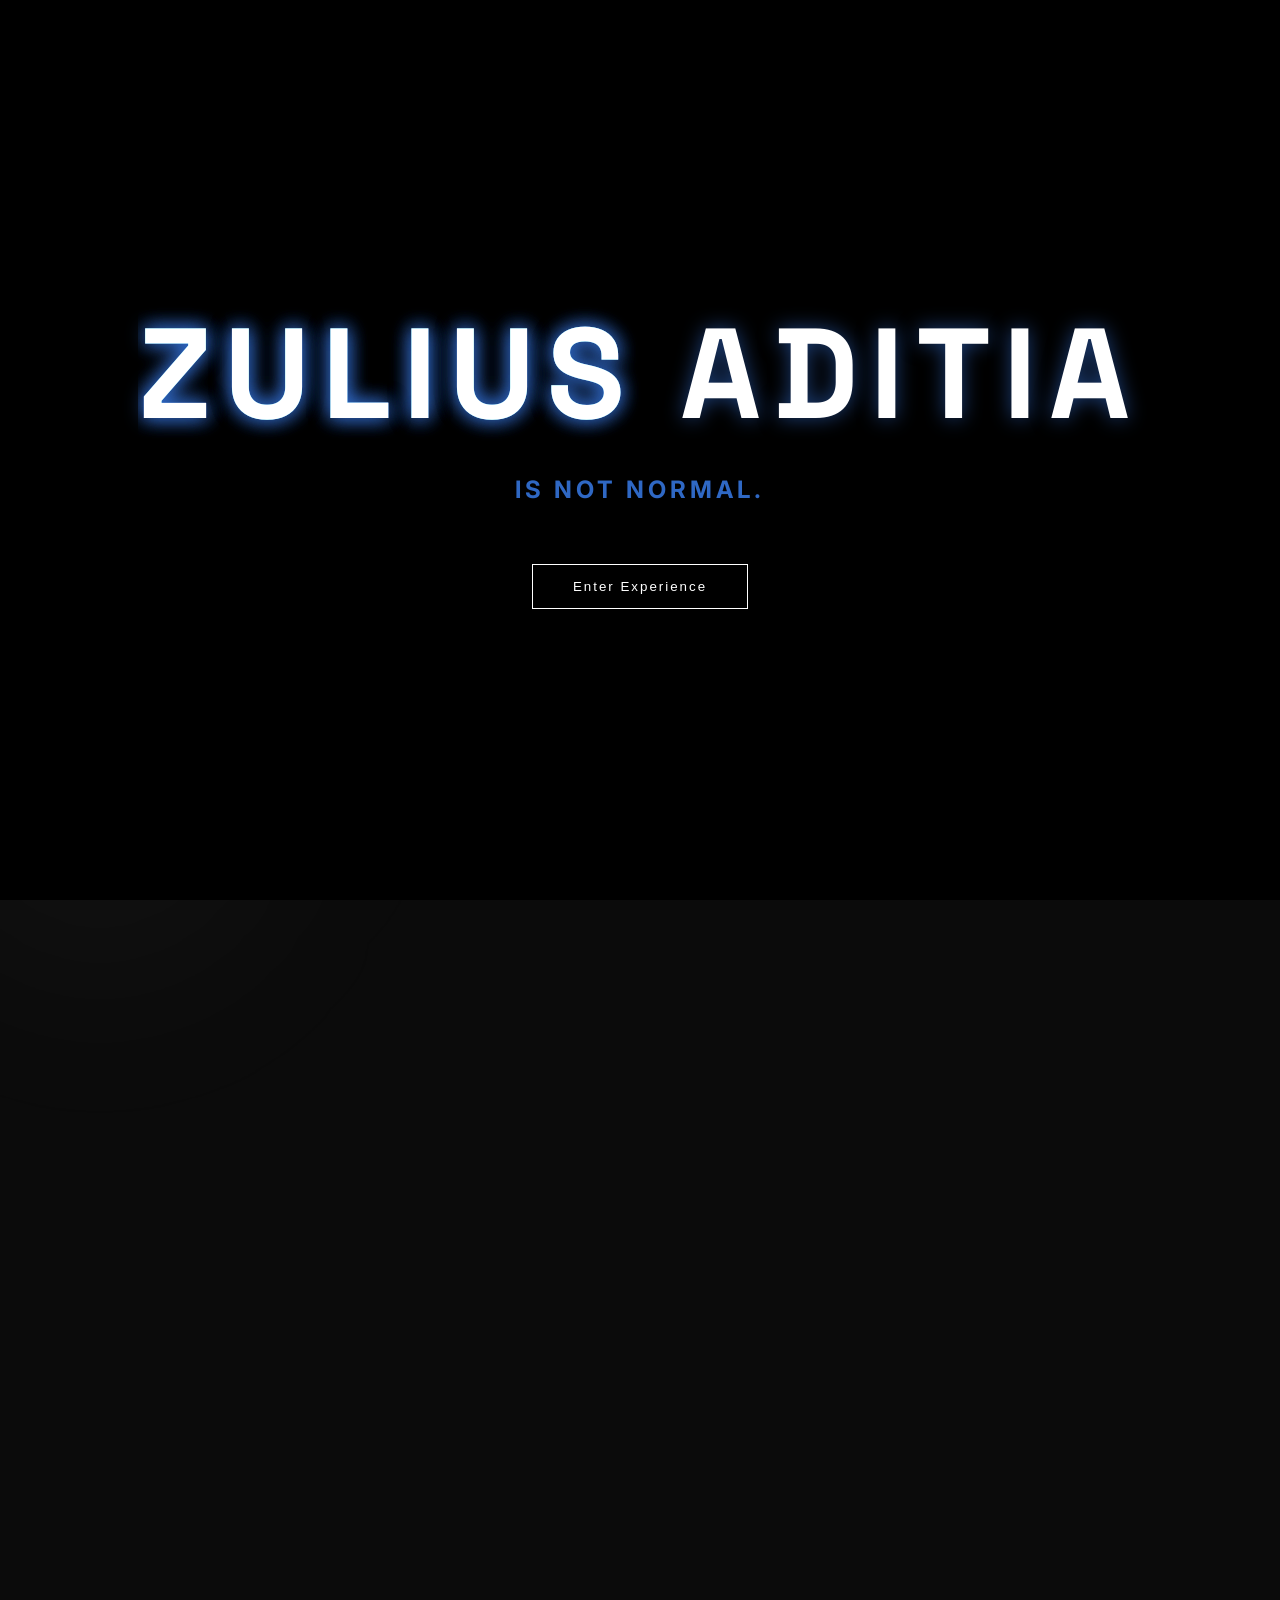
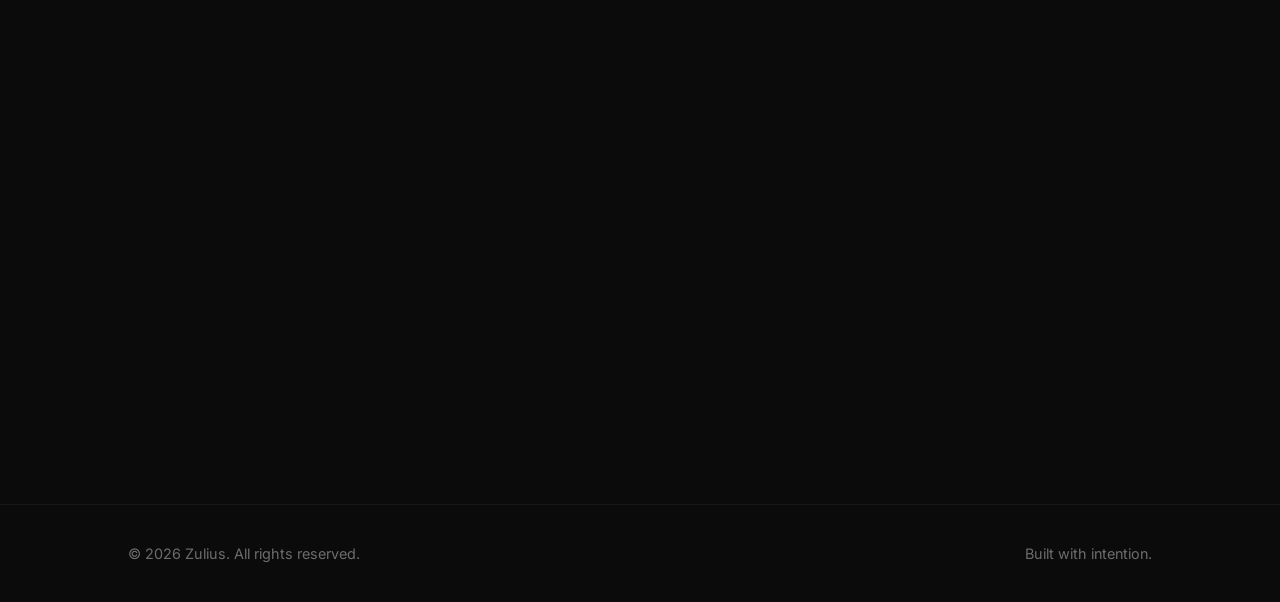
==== index.html @ 70c67437 "First commit" ====
<!DOCTYPE html>
<html lang="en">
<head>
    <meta charset="UTF-8">
    <title>Zulius — Creative Digital Strategist</title>
    <meta name="viewport" content="width=device-width, initial-scale=1.0">

    <link href="https://fonts.googleapis.com/css2?family=Inter:wght@300;400;600&family=Space+Grotesk:wght@500;700&display=swap" rel="stylesheet">
    <link rel="stylesheet" href="Assets/css/style.css">
</head>
<body>

<!-- OPENING SCREEN -->
<div class="opening" id="opening">
    <div class="noise"></div>

    <div class="opening-text">
        <h1 class="big-text glitch" data-text="ZULIUS">
            ZULIUS ADITIA
        </h1>

        <h2 class="sub-text">
            IS NOT NORMAL.
        </h2>
    </div>

    <button class="enter-btn" id="enterBtn">
        Enter Experience
    </button>
</div>

<!-- MAIN CONTENT -->
<div class="main-content" id="mainContent">

    <section class="hero">
        <h1 class="hero-title">ZULIUS ADITIA S</h1>
        <p class="hero-subtitle">
        Hybrid Creative Strategist & System Thinker
        </p>
    </section>

    <!-- MANIFESTO -->
    <section class="manifesto-scene">
    <div class="manifesto-content">
        <h2 class="scene-text">Strategy without clarity is noise.</h2>
        <h2 class="scene-text">Creativity without structure is chaos.</h2>
        <h2 class="scene-text highlight-line">I build the balance.</h2>
    </div>
    </section>

    <!-- STATEMENT -->
    <section class="statement">
        <h2 class="reveal">I Build Campaigns That Move.</h2>
        <h2 class="reveal">I Design Systems That Convert.</h2>
    </section>

    <!-- MARQUEE -->
    <section class="marquee-wrapper">
        <h3 class="capability-title">Core Capabilities</h3>
        <div class="marquee">
            <div class="marquee-track">
                <span>BRAND STRATEGY — </span>
                <span>CAMPAIGN DEVELOPMENT — </span>
                <span>INTERACTIVE WEB DESIGN — </span>
                <span>DIGITAL SYSTEM ARCHITECTURE — </span>
                <span>CONTENT & PERFORMANCE THINKING — </span>

                <!-- duplicate -->
                <span>BRAND STRATEGY — </span>
                <span>CAMPAIGN DEVELOPMENT — </span>
                <span>INTERACTIVE WEB DESIGN — </span>
                <span>DIGITAL SYSTEM ARCHITECTURE — </span>
                <span>CONTENT & PERFORMANCE THINKING — </span>
            </div>
        <p class="capability-note">
         Delivering structured creative solutions across digital platforms.
        </p>
        </div>
    </section>

    <!-- ABOUT -->
    <section class="about">
        <div class="about-container">
            <div class="about-image">
                <img src="Assets/img/Profile.png" alt="Zulius">
            </div>

            <div class="about-text">
                <h2>About Me</h2>
                <p>
                    I’m Zulius, a Creative Digital Strategist who bridges 
                    strategy and visual execution. I don’t just design visuals — 
                    I engineer perception, build systems, and craft campaigns 
                    that move people and metrics.
                </p>

                <p>
                    With experience in digital campaigns, web development, 
                    and creative direction, I focus on building work that is 
                    both emotionally engaging and strategically structured.
                </p>
            </div>
        </div>
    </section>

    <!-- APPROACH -->
    <section class="approach">
    <h2>My Approach</h2>
    <div class="approach-grid">
        <div>
            <h3>01 — Diagnose</h3>
            <p>Understanding business problems and audience behavior.</p>
        </div>
        <div>
            <h3>02 — Architect</h3>
            <p>Designing structured creative systems.</p>
        </div>
        <div>
            <h3>03 — Execute</h3>
            <p>Building impactful digital experiences.</p>
        </div>
    </div>
    </section>

    <!-- WORKS -->
    <section class="works">
    <h2 class="section-title">Selected Works</h2>

    <div class="projects">

        <div class="project">
            <img src="Assets/img/Project.JPG" alt="Project Dummy1">
            <div class="project-info">
                <h3>Campaign Alpha</h3>
                <p>Digital Strategy / Branding</p>
            </div>
        </div>

        <div class="project">
            <img src="Assets/img/Project 2.png" alt="Project Dummy2">
            <div class="project-info">
                <h3>Interactive Web Beta</h3>
                <p>Web Development</p>
            </div>
        </div>

        <div class="project">
            <img src="Assets/img/Project 2.png" alt="Project Dummy2">
            <div class="project-info">
                <h3>UI/UX Design</h3>
                <p>UI/UX Design</p>
            </div>
        </div>

    </div>
    </section>

    <!-- CONTACT -->
    <section class="contact-section">
    <div class="contact-container">
        <h2 class="contact-title">
            Let’s Build Something That Matters.
        </h2>

        <p class="contact-sub">
            Open for collaboration, freelance projects, and creative partnerships.
        </p>

        <div class="contact-links">
            <a href="mailto:zuliusaditia@gmail.com">Email Me</a>
            <a href="https://www.linkedin.com/in/zulius-aditia-saeffurrohman-6a50a31a5/" target="_blank">LinkedIn</a>
            <a href="https://github.com/koncil28" target="_blank">GitHub</a>
        </div>
    </div>
    </section>
</div>

<script src="https://cdnjs.cloudflare.com/ajax/libs/gsap/3.12.5/gsap.min.js"></script>
<script src="https://cdnjs.cloudflare.com/ajax/libs/gsap/3.12.5/ScrollTrigger.min.js"></script>
<script src="Assets/js/app.js"></script>
</body>

<footer class="footer">
    <div class="footer-container">
        <p>© 2026 Zulius. All rights reserved.</p>
        <p>Built with intention.</p>
    </div>
</footer>

</html>
---- Assets/css/style.css ----
:root {
    --bg: #0b0b0f;
    --accent: #3b82f6; /* electric blue */
    --accent-glow: rgba(59,130,246,0.5);
    --text-soft: rgba(255,255,255,0.7);
}

body {
    background: var(--bg);
}

* {
    margin: 0;
    padding: 0;
    box-sizing: border-box;
}

body {
    background: #0B0B0B;
    color: white;
    font-family: 'Inter', sans-serif;
    overflow-x: hidden;
}

body::before {
    content: "";
    position: fixed;
    width: 700px;
    height: 700px;
    background: radial-gradient(circle, var(--accent-glow), transparent 70%);
    top: -200px;
    right: -200px;
    z-index: -1;
    filter: blur(120px);
    animation: floatGlow 12s ease-in-out infinite alternate;
}

@keyframes floatGlow {
    0% {
        transform: translate(0px, 0px);
    }
    50% {
        transform: translate(-100px, 100px);
    }
    100% {
        transform: translate(50px, -50px);
    }
}

body::after {
    content: "";
    position: fixed;
    width: 500px;
    height: 500px;
    background: radial-gradient(circle, rgba(255,255,255,0.05), transparent 70%);
    bottom: -150px;
    left: -150px;
    z-index: -1;
    filter: blur(100px);
    animation: floatGlow2 18s ease-in-out infinite alternate;
}

@keyframes floatGlow2 {
    0% {
        transform: translate(0px, 0px);
    }
    100% {
        transform: translate(120px, -80px);
    }
}

.section-title {
    font-size: 2rem;
    margin-bottom: 60px;
    position: relative;
}

.section-title::after {
    content: "";
    width: 60px;
    height: 3px;
    background: var(--accent);
    position: absolute;
    left: 0;
    bottom: -10px;
}

body {
    cursor: crosshair;
}

/* OPENING SCREEN EXPERIMENTAL */

.opening {
    position: fixed;
    width: 100%;
    height: 100vh;
    background: #000;
    display: flex;
    flex-direction: column;
    justify-content: center;
    align-items: center;
    overflow: hidden;
    z-index: 999;
    transition: 1s ease;
}

/* NOISE OVERLAY */
.noise {
    position: absolute;
    width: 100%;
    height: 100%;
    background-image: url("https://grainy-gradients.vercel.app/noise.svg");
    opacity: 0.05;
    pointer-events: none;
}

/* BIG TEXT */
.big-text {
    font-family: 'Space Grotesk', sans-serif;
    font-size: 10vw;
    letter-spacing: 12px;
    text-shadow: 0 0 20px var(--accent-glow);
}

/* GLITCH EFFECT */
.glitch {
    position: relative;
    color: white;
}

.glitch::before,
.glitch::after {
    content: attr(data-text);
    position: absolute;
    left: 0;
    width: 100%;
    overflow: hidden;
}

.glitch::before {
    animation: glitchTop 2s infinite linear alternate-reverse;
    color: #00ffcc;
    z-index: -1;
}

.glitch::after {
    animation: glitchBottom 2s infinite linear alternate-reverse;
    color: #ff00ff;
    z-index: -2;
}

@keyframes glitchTop {
    0% { clip-path: inset(0 0 80% 0); transform: translate(-2px, -2px); }
    50% { clip-path: inset(0 0 60% 0); transform: translate(2px, 2px); }
    100% { clip-path: inset(0 0 85% 0); transform: translate(-1px, 1px); }
}

@keyframes glitchBottom {
    0% { clip-path: inset(60% 0 0 0); transform: translate(2px, 2px); }
    50% { clip-path: inset(70% 0 0 0); transform: translate(-2px, -2px); }
    100% { clip-path: inset(65% 0 0 0); transform: translate(1px, -1px); }
}

/* SUB TEXT */
.sub-text {
    margin-top: 20px;
    font-size: 1.5rem;
    letter-spacing: 4px;
    text-align: center;
    opacity: 0.8;
    color: var(--accent);
}

/* BUTTON */
.enter-btn {
    margin-top: 60px;
    padding: 14px 40px;
    border: 1px solid white;
    background: transparent;
    color: white;
    cursor: pointer;
    letter-spacing: 2px;
    transition: 0.3s ease;
}

.enter-btn:hover {
    background: white;
    color: black;
    transform: scale(1.05);
}

/* HIDE MAIN CONTENT AT FIRST */
.main-content {
    opacity: 0;
    transition: 1s ease;
}

/* HERO */
.hero {
    height: 100vh;
    display: flex;
    flex-direction: column;
    justify-content: center;
    align-items: center;
}

.hero-title {
    font-family: 'Space Grotesk', sans-serif;
    font-size: 9vw;
}

.hero-subtitle {
    opacity: 0.6;
}

/* MANIFESTO */
.manifesto {
    padding: 80px 10%;
}

.manifesto-line {
    font-size: 4vw;
    margin-bottom: 40px;
    opacity: 0.3;
    transition: 0.6s ease;
}

.manifesto-line:hover {
    opacity: 1;
}

.highlight-line {
    color: var(--accent);
    opacity: 1;
}

.manifesto-scene {
    height: 200vh; /* penting */
    position: relative;
}

.manifesto-content {
    position: sticky;
    top: 0;
    height: 100vh;
    display: flex;
    flex-direction: column;
    justify-content: center;
    padding: 0 10%;
}

.scene-text {
    font-size: 4vw;
    opacity: 0.2;
    margin-bottom: 40px;
}

/* STATEMENT */
.statement {
    padding: 80px 10%;
}

.statement h2 {
    font-size: 4vw;
    margin-bottom: 40px;
    opacity: 0;
    transform: translateY(40px);
    transition: 0.8s ease;
}

/* CAPABILITY */
.capability-title {
    text-align: center;
    font-size: 1rem;
    letter-spacing: 2px;
    text-transform: uppercase;
    color: #3b82f6;
    margin-bottom: 20px;
}
.capability-note {
    text-align: center;
    font-size: 0.9rem;
    color: #3b82f6;
    margin-top: 20px;
}

/* MARQUEE */
.marquee-wrapper {
    position: relative;
    overflow: hidden;
    background: black;
    padding: 40px 0;
    margin-bottom: 100px;
}

.marquee {
    width: 100%;
    overflow: hidden;
}

.marquee-track {
    display: flex;
    width: fit-content;
    animation: marquee 20s linear infinite;
}

.marquee-track span {
    font-family: 'Space Grotesk', sans-serif;
    font-weight: 600;
    font-size: 1.8vw;
    white-space: nowrap;
    margin-right: 80px;
    color: rgb(255, 255, 255);
    letter-spacing: 1px;
}

.marquee-track span:hover {
    color: var(--accent);
    opacity: 1 ;
}

.marquee-wrapper:hover .marquee-track {
    animation-play-state: paused;
}

.marquee-wrapper::before,
.marquee-wrapper::after {
    content: "";
    position: absolute;
    top: 0;
    width: 100px;
    height: 100%;
    z-index: 2;
}

.marquee-wrapper::before {
    left: 0;
    background: linear-gradient(to right, black, transparent);
}

.marquee-wrapper::after {
    right: 0;
    background: linear-gradient(to left, black, transparent);
}

@keyframes marquee {
    from {
        transform: translateX(0%);
    }
    to {
        transform: translateX(-50%);
    }
}

/* ABOUT SECTION */
.about {
    padding: 80px 10%;
}

.about-container {
    display: flex;
    flex-wrap: wrap;
    gap: 60px;
    align-items: center;
}

.about-image img {
    width: 350px;
    max-width: 100%;
    border: 1px solid rgba(255,255,255,0.1);
}

.about-text {
    max-width: 600px;
}

.about-text h2 {
    font-size: 2rem;
    margin-bottom: 30px;
}

.about-text p {
    margin-bottom: 20px;
    opacity: 0.8;
    line-height: 1.6;
}

/* APPROACH */
.approach {
    padding: 80px 10%;
}

.approach-grid {
    display: grid;
    grid-template-columns: repeat(auto-fit, minmax(250px,1fr));
    gap: 40px;
    margin-top: 50px;
}

.approach h3 {
    color: var(--accent);
    margin-bottom: 15px;
}

/* WORKS */
.works {
    padding: 80px 10%;
}

.projects {
    display: grid;
    grid-template-columns: repeat(auto-fit, minmax(280px, 1fr));
    gap: 40px;
}

.project {
    padding: 60px 30px;
    border: 1px solid rgba(255,255,255,0.1);
    transition: 0.4s ease;
    cursor: pointer;
}

.project::after {
    content: "";
    position: absolute;
    inset: 0;
    background: linear-gradient(
        to top,
        rgba(0,0,0,0.8),
        transparent
    );
}

.project:hover {
    box-shadow: 0 0 40px var(--accent-glow);
}

/* PROJECT */
.projects {
    display: grid;
    grid-template-columns: repeat(auto-fit, minmax(300px, 1fr));
    gap: 50px;
}

.project {
    position: relative;
    overflow: hidden;
    cursor: pointer;
}

.project img {
    width: 100%;
    height: 400px;
    object-fit: cover;
    transition: 0.5s ease;
    filter: grayscale(100%);
}

.project:hover img {
    transform: scale(1.05);
    filter: grayscale(0%);
}

.project-info {
    position: absolute;
    bottom: 20px;
    left: 20px;
}

.project-info h3 {
    font-size: 1.5rem;
}

.project-info p {
    opacity: 0.7;
}

/* CONTACT */
.contact-section {
    padding: 140px 10%;
    text-align: center;
    border-top: 1px solid rgba(255,255,255,0.08);
}

.contact-title {
    font-size: 3vw;
    margin-bottom: 20px;
}

.contact-sub {
    opacity: 0.6;
    margin-bottom: 40px;
}

.contact-links {
    display: flex;
    justify-content: center;
    gap: 40px;
}

.contact-links a {
    text-decoration: none;
    color: white;
    border-bottom: 1px solid transparent;
    transition: 0.3s ease;
}

.contact-links a:hover {
    border-color: var(--accent);
    color: var(--accent);
}

/* FOOTER */
.footer {
    padding: 40px 10%;
    border-top: 1px solid rgba(255,255,255,0.05);
    display: flex;
    justify-content: center;
}

.footer-container {
    display: flex;
    justify-content: space-between;
    width: 100%;
    max-width: 1200px;
    font-size: 0.9rem;
    opacity: 0.4;
}
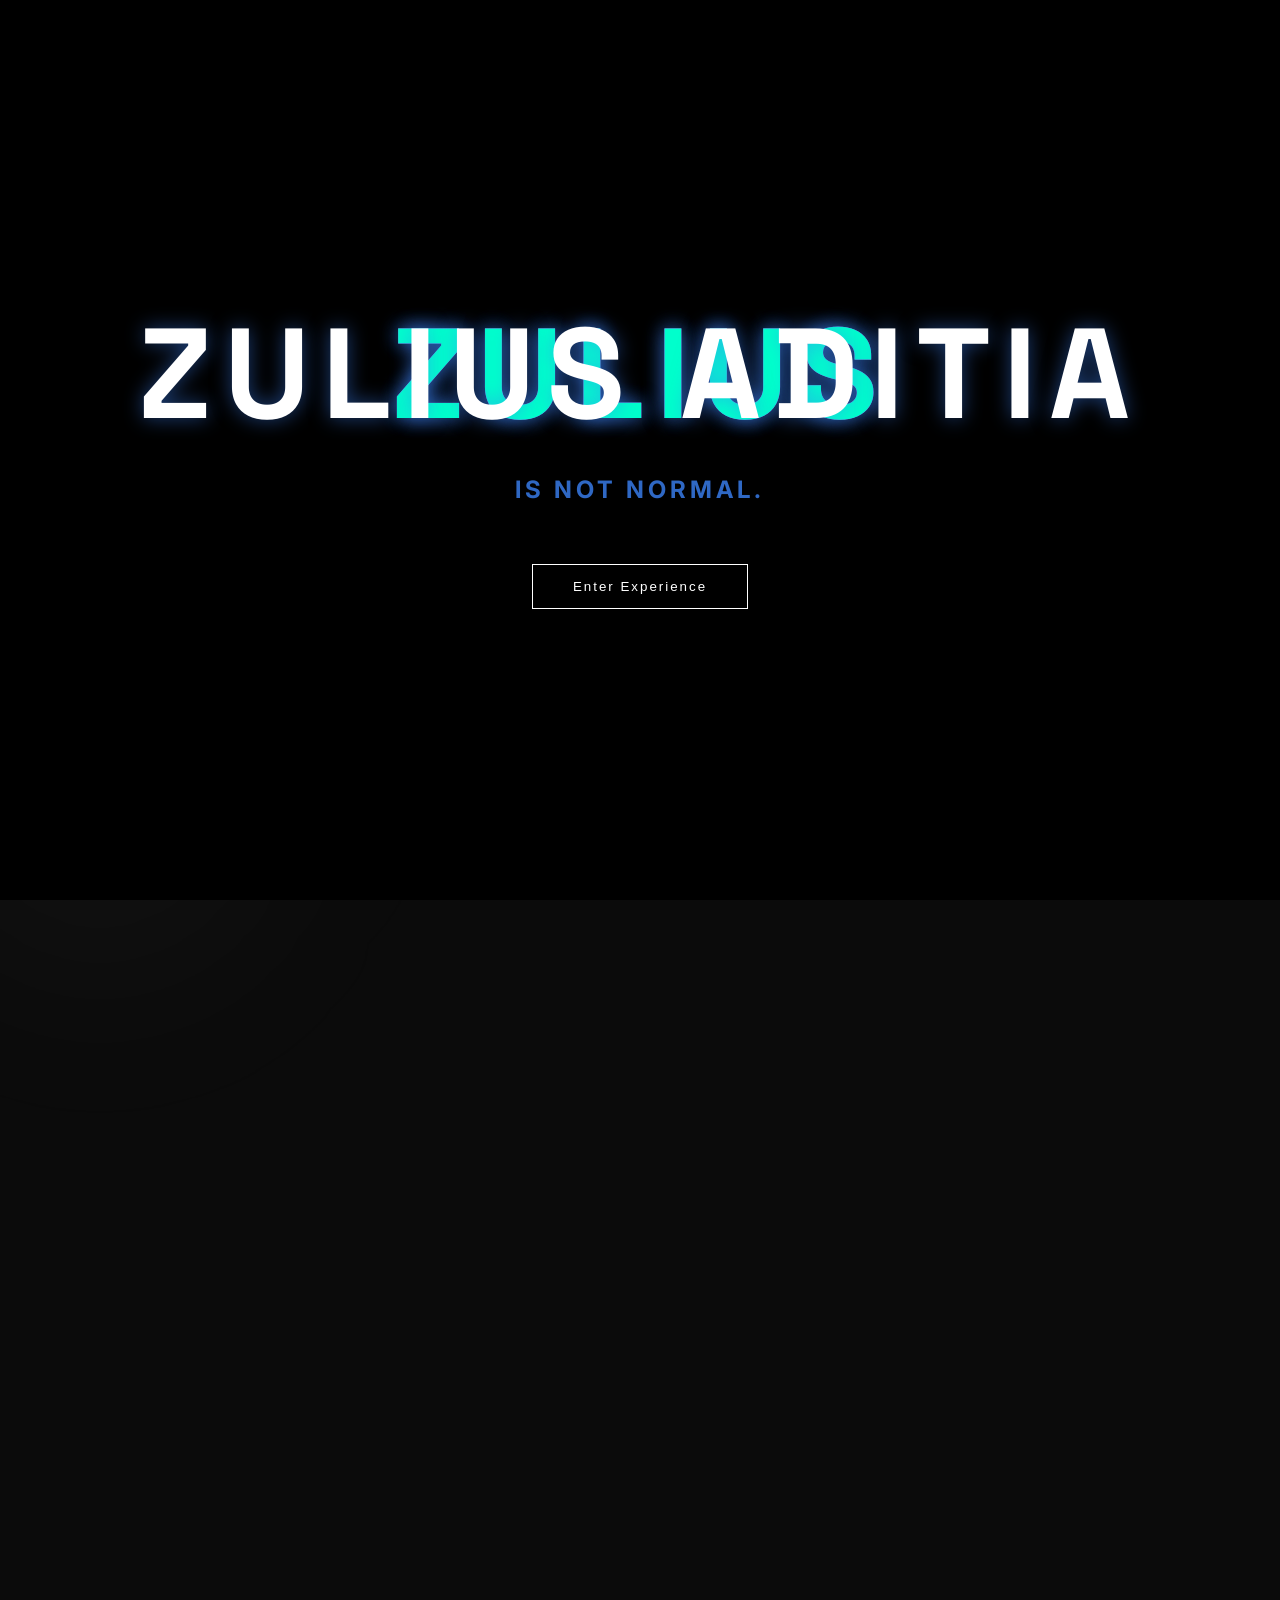
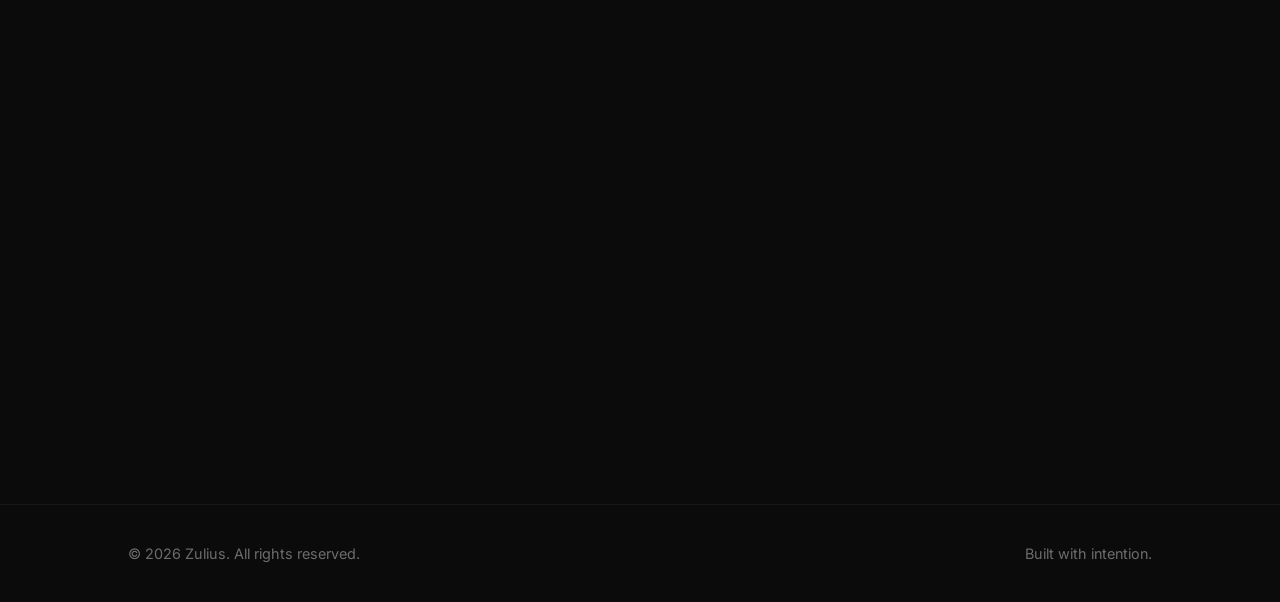
==== commit d05280a8: "penambahan scroll indicator pada opening section, penambahan smooth scroll behavior, dan penyesuaian" ====
--- a/index.html
+++ b/index.html
@@ -31,12 +31,16 @@
 
 <!-- MAIN CONTENT -->
 <div class="main-content" id="mainContent">
-
+    
     <section class="hero">
         <h1 class="hero-title">ZULIUS ADITIA S</h1>
         <p class="hero-subtitle">
         Hybrid Creative Strategist & System Thinker
         </p>
+        <a href="#explore" class="scroll-indicator">
+            <span>Scroll to Explore</span>
+            <div class="scroll-line"></div>
+        </a>
     </section>
 
     <!-- MANIFESTO -->
--- a/Assets/css/style.css
+++ b/Assets/css/style.css
@@ -89,6 +89,10 @@
     cursor: crosshair;
 }
 
+html {
+    scroll-behavior: smooth;
+}
+
 /* OPENING SCREEN EXPERIMENTAL */
 
 .opening {
@@ -99,6 +103,7 @@
     display: flex;
     flex-direction: column;
     justify-content: center;
+    text-align: center; /* penting */
     align-items: center;
     overflow: hidden;
     z-index: 999;
@@ -120,6 +125,7 @@
     font-family: 'Space Grotesk', sans-serif;
     font-size: 10vw;
     letter-spacing: 12px;
+    text-align: center;
     text-shadow: 0 0 20px var(--accent-glow);
 }
 
@@ -203,15 +209,49 @@
     flex-direction: column;
     justify-content: center;
     align-items: center;
+    position: relative;
 }
 
 .hero-title {
     font-family: 'Space Grotesk', sans-serif;
     font-size: 9vw;
+    text-align: center;
 }
 
 .hero-subtitle {
     opacity: 0.6;
+}
+
+.scroll-indicator {
+    position: absolute;
+    bottom: 40px;
+    display: flex;
+    flex-direction: column;
+    align-items: center;
+    gap: 10px;
+    opacity: 0.6;
+    text-decoration: none;   /* hapus underline */
+    color: white;            /* paksa putih */
+    transition: transform 0.3s ease, opacity 0.3s ease;
+}
+
+.scroll-indicator span {
+    font-size: 0.8rem;
+    letter-spacing: 2px;
+    text-transform: uppercase;
+}
+
+.scroll-line {
+    width: 1px;
+    height: 40px;
+    background: white;
+    animation: scrollPulse 1.5s infinite ease-in-out;
+}
+
+@keyframes scrollPulse {
+    0% { height: 20px; opacity: 0.3; }
+    50% { height: 40px; opacity: 1; }
+    100% { height: 20px; opacity: 0.3; }
 }
 
 /* MANIFESTO */
@@ -527,3 +567,26 @@
     font-size: 0.9rem;
     opacity: 0.4;
 }
+
+/* RESPONSIVE */
+@media (max-width: 768px) {
+    .hero-title {
+        font-size: 14vw; /* lebih proporsional di HP */
+        letter-spacing: 4px;
+    }
+
+    .hero-subtitle {
+        font-size: 1rem;
+    }
+
+     .big-text {
+        font-size: 16vw;       /* lebih proporsional */
+        letter-spacing: 2px;   /* ini yang penting */
+        text-align: center;
+    }
+
+    .opening-text {
+        text-align: center;
+        padding: 0 20px;
+    }
+}
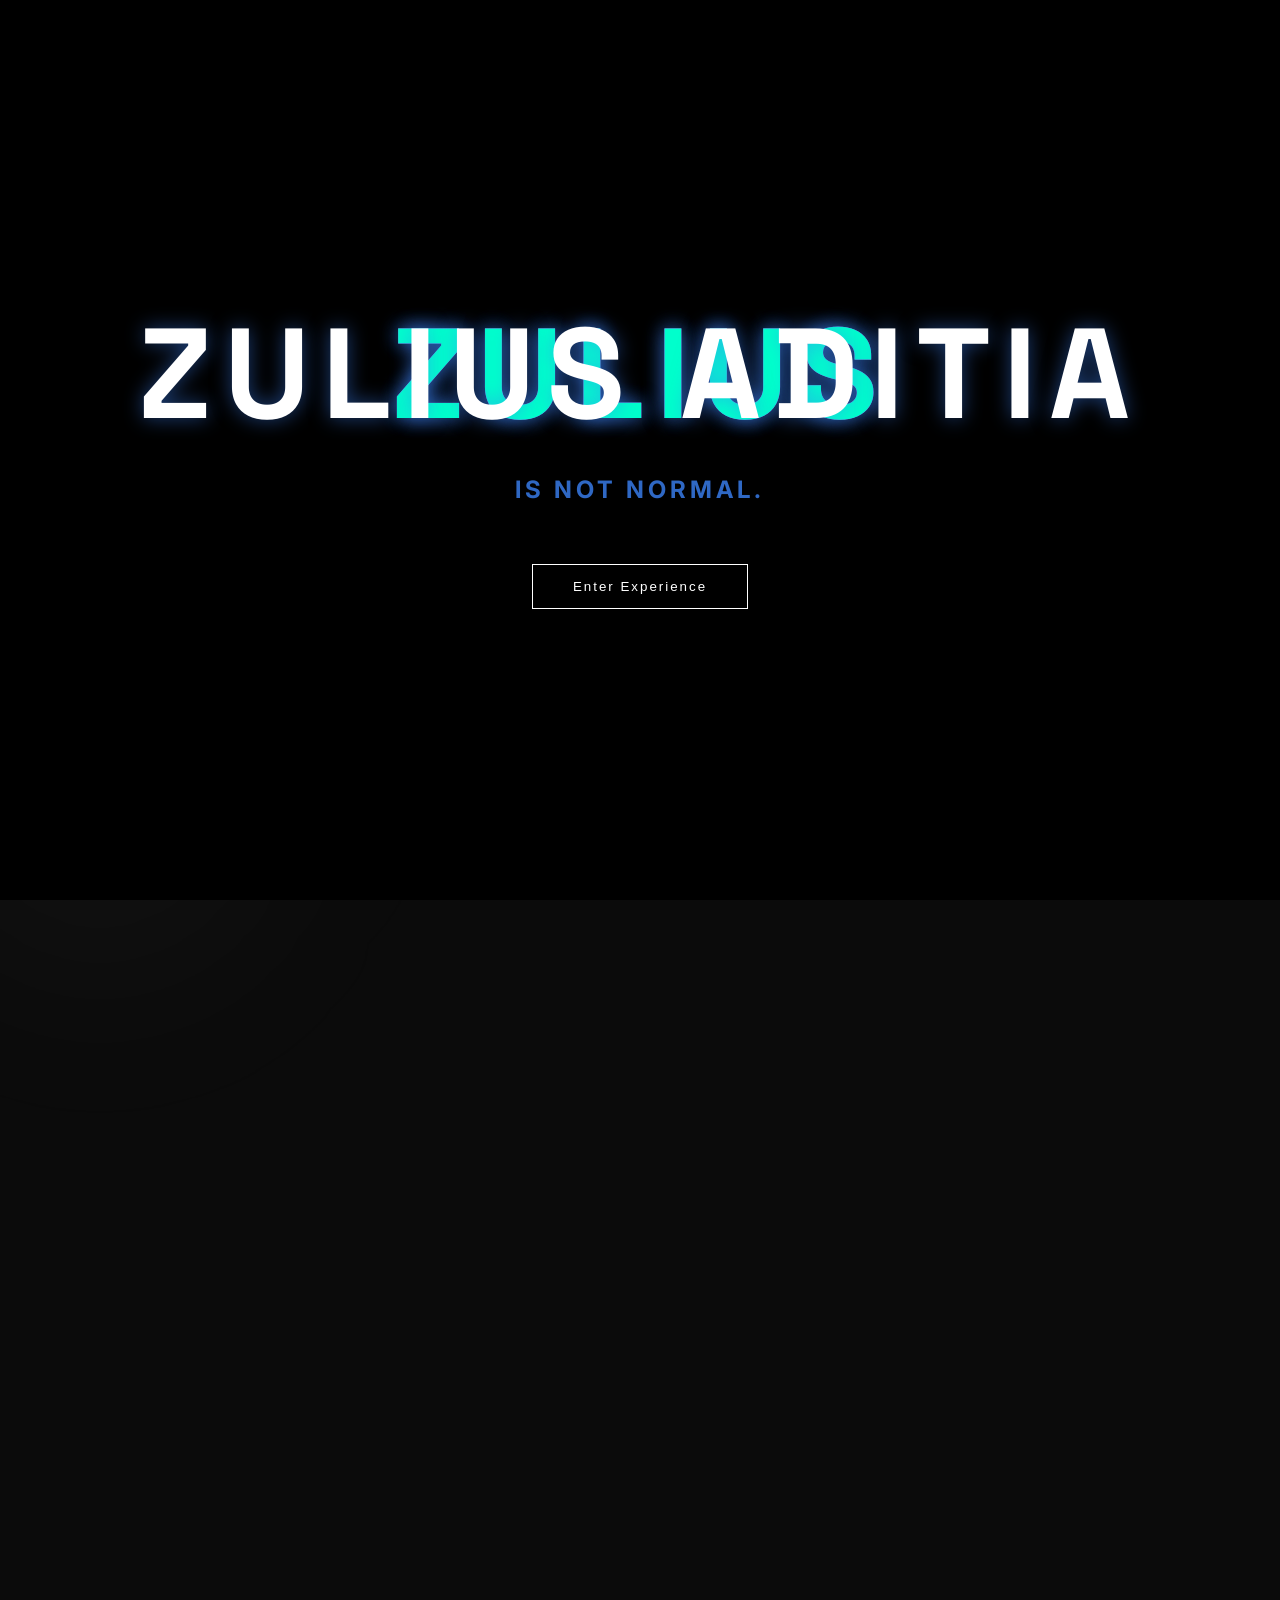
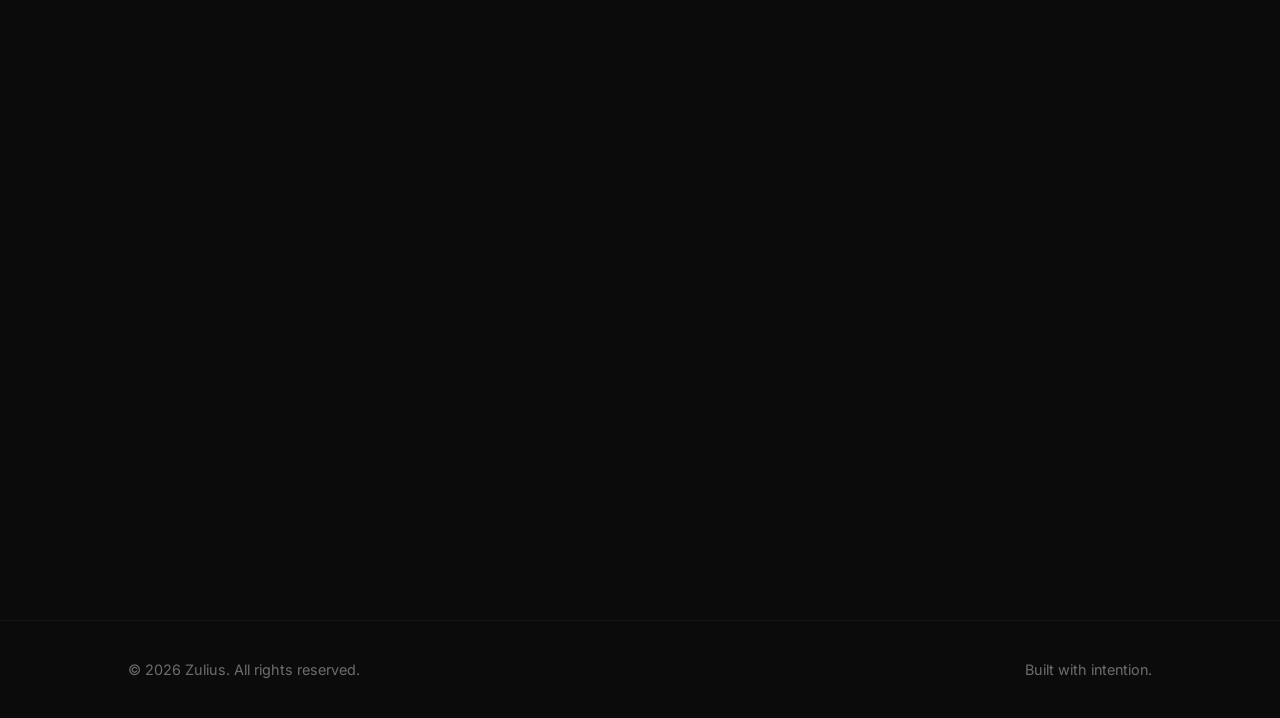
==== commit 998b227b: "Perbaikan tampilan dan tautan kontak di halaman web portofolio." ====
--- a/index.html
+++ b/index.html
@@ -37,14 +37,14 @@
         <p class="hero-subtitle">
         Hybrid Creative Strategist & System Thinker
         </p>
-        <a href="#explore" class="scroll-indicator">
+        <a href="#manifesto" class="scroll-indicator">
             <span>Scroll to Explore</span>
             <div class="scroll-line"></div>
         </a>
     </section>
 
     <!-- MANIFESTO -->
-    <section class="manifesto-scene">
+    <section id="manifesto" class="manifesto-scene">
     <div class="manifesto-content">
         <h2 class="scene-text">Strategy without clarity is noise.</h2>
         <h2 class="scene-text">Creativity without structure is chaos.</h2>
@@ -170,10 +170,22 @@
             Open for collaboration, freelance projects, and creative partnerships.
         </p>
 
-        <div class="contact-links">
-            <a href="mailto:zuliusaditia@gmail.com">Email Me</a>
-            <a href="https://www.linkedin.com/in/zulius-aditia-saeffurrohman-6a50a31a5/" target="_blank">LinkedIn</a>
-            <a href="https://github.com/koncil28" target="_blank">GitHub</a>
+        <div class="contact-actions">
+            <a href="mailto:zuliusaditia@gmail.com" class="btn-outline">
+                <span>Start a Conversation</span>
+            </a>
+        </div>
+
+        <div class="contact-links-secondary">
+            <a href="https://wa.me/6285722898835?text=Hi%20Zulius,%20I%20want%20to%20discuss%20a%20project." target="_blank" class="btn-outline small">
+                <span>WhatsApp</span>
+            </a>
+            <a href="https://www.linkedin.com/in/zulius-aditia-saeffurrohman-6a50a31a5/" target="_blank" class="btn-outline small">
+                <span>LinkedIn</span>
+            </a>
+            <a href="https://github.com/koncil28" target="_blank" class="btn-outline small">
+                <span>GitHub</span>
+            </a>
         </div>
     </div>
     </section>
--- a/Assets/css/style.css
+++ b/Assets/css/style.css
@@ -7,6 +7,7 @@
 
 body {
     background: var(--bg);
+    overflow-x: hidden;
 }
 
 * {
@@ -196,6 +197,46 @@
     transform: scale(1.05);
 }
 
+.btn-stroke {
+    position: relative;
+    display: inline-block;
+    padding: 12px 28px;
+    border: 1px solid white;
+    color: white;
+    text-decoration: none;
+    overflow: hidden;
+    transition: color 0.4s ease;
+    margin: 0 10px;
+}
+
+.btn-stroke::before {
+    content: "";
+    position: absolute;
+    top: 0;
+    left: 0;
+    width: 0%;
+    height: 100%;
+    background: white;
+    z-index: -1;
+    transition: width 0.5s cubic-bezier(0.77, 0, 0.175, 1);
+}
+
+.btn-stroke:hover::before {
+    width: 100%;
+}
+
+.btn-stroke:hover {
+    color: black;
+}
+
+.btn-stroke:hover::before {
+    width: 100%;
+}
+
+.btn-stroke:hover {
+    color: black;
+}
+
 /* HIDE MAIN CONTENT AT FIRST */
 .main-content {
     opacity: 0;
@@ -329,7 +370,7 @@
 .marquee-wrapper {
     position: relative;
     overflow: hidden;
-    background: black;
+    background: white;
     padding: 40px 0;
     margin-bottom: 100px;
 }
@@ -351,7 +392,7 @@
     font-size: 1.8vw;
     white-space: nowrap;
     margin-right: 80px;
-    color: rgb(255, 255, 255);
+    color: black;
     letter-spacing: 1px;
 }
 
@@ -376,12 +417,12 @@
 
 .marquee-wrapper::before {
     left: 0;
-    background: linear-gradient(to right, black, transparent);
+    background: linear-gradient(to right, white, transparent);
 }
 
 .marquee-wrapper::after {
     right: 0;
-    background: linear-gradient(to left, black, transparent);
+    background: linear-gradient(to left, white, transparent);
 }
 
 @keyframes marquee {
@@ -551,6 +592,78 @@
     color: var(--accent);
 }
 
+.contact-actions {
+    margin-top: 50px;
+}
+
+.contact-links-secondary {
+    margin-top: 30px;
+    display: flex;
+    justify-content: center;
+    gap: 30px;
+}
+
+.contact-links-secondary a {
+    text-decoration: none;
+    color: rgba(255,255,255,0.6);
+    font-size: 0.9rem;
+    transition: 0.3s ease;
+}
+
+.contact-links-secondary a:hover {
+    color: white;
+}
+
+.btn-outline {
+    position: relative;
+    display: inline-block;
+    padding: 14px 36px;
+    border: 1px solid white;
+    color: white;
+    text-decoration: none;
+    letter-spacing: 1px;
+    overflow: hidden;
+    transition: color 0.4s ease, transform 0.3s ease;
+    z-index: 1;
+    border-radius: 8px;
+}
+
+.btn-outline span {
+    position: relative;
+    z-index: 2;
+}
+
+.btn-outline.small {
+    padding: 12px 28px;
+    font-size: 0.9rem;
+}
+
+.btn-outline::before {
+    content: "";
+    position: absolute;
+    top: 0;
+    left: 0;
+    width: 0%;
+    height: 100%;
+    background: white;
+    z-index: 0; /* penting */
+    transition: width 0.5s cubic-bezier(0.77, 0, 0.175, 1);
+    border-radius: 8px;
+}
+
+.btn-outline:hover::before {
+    width: 100%;
+}
+
+.btn-outline:hover {
+    color: black !important; /* pakai ini kalau ada override */
+    transform: translateY(-3px);
+}
+
+.closing-actions {
+    margin-top: 60px;
+}
+
 /* FOOTER */
 .footer {
     padding: 40px 10%;
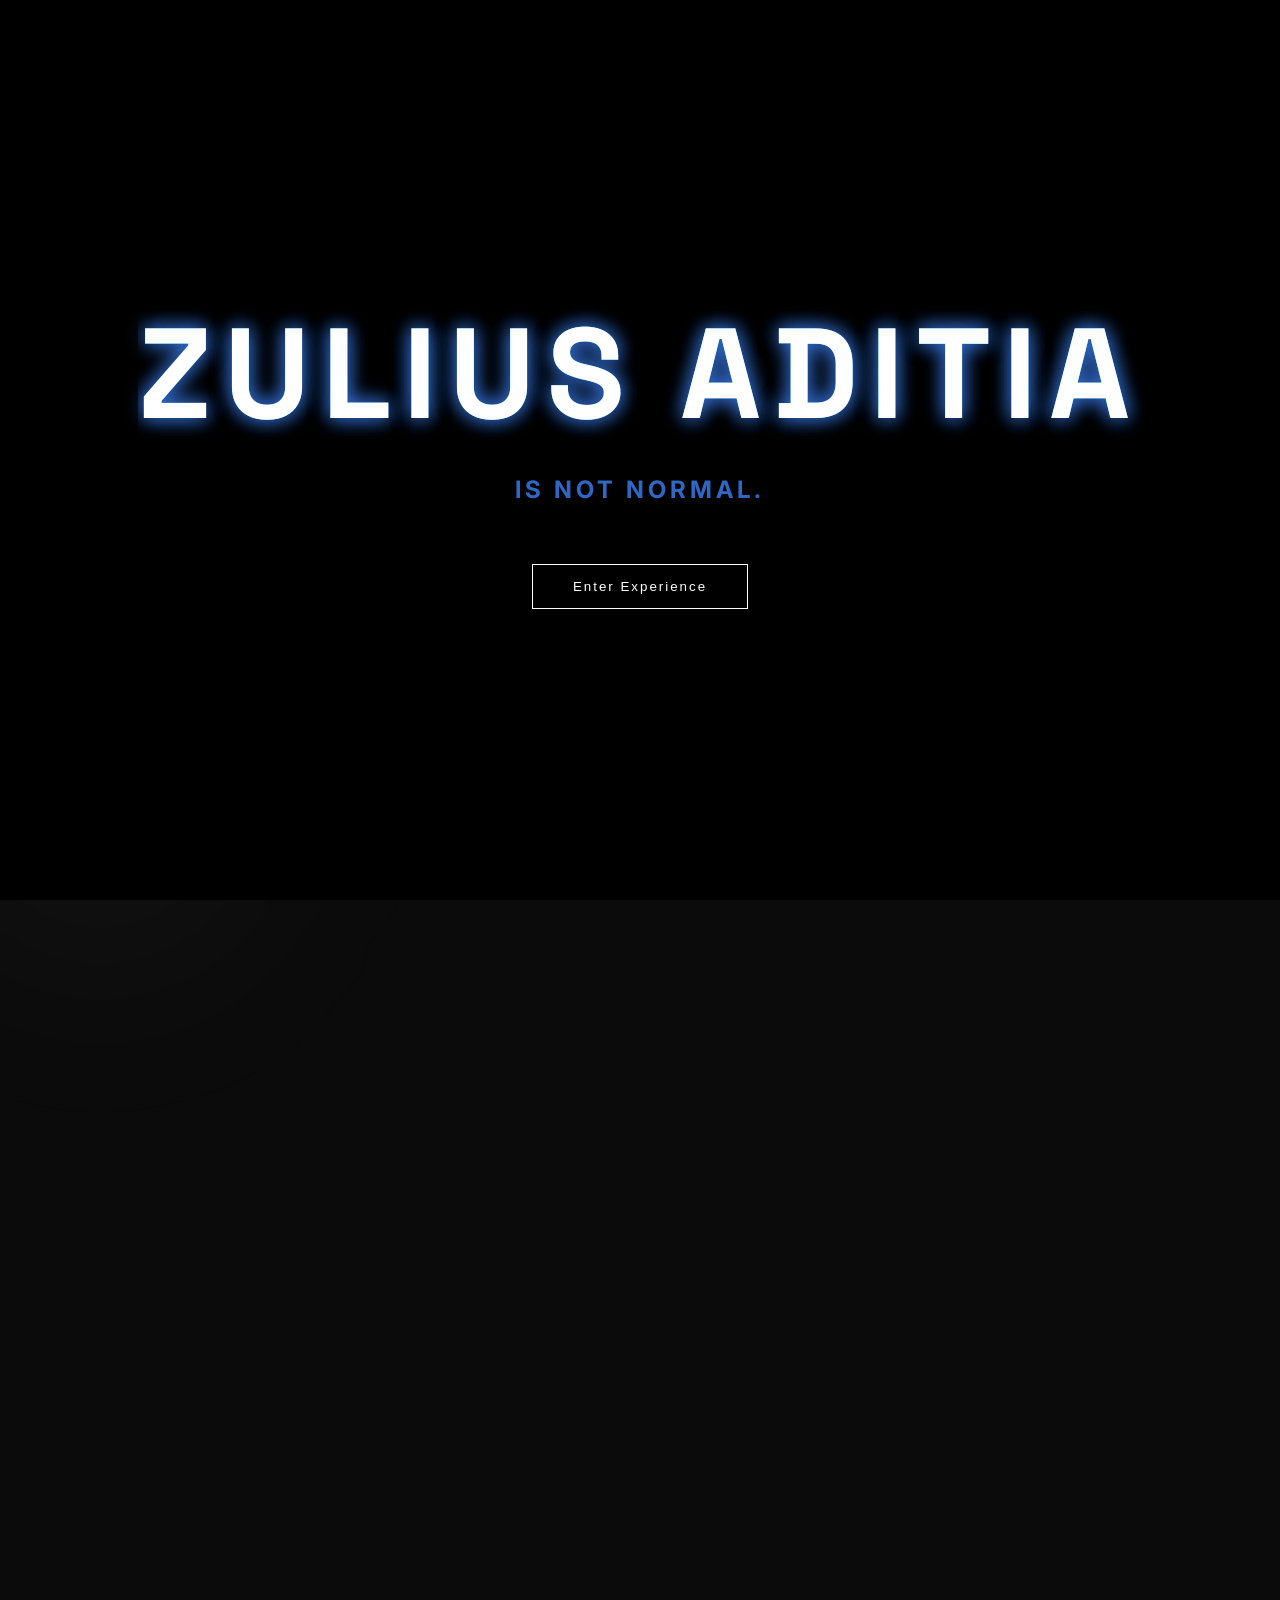
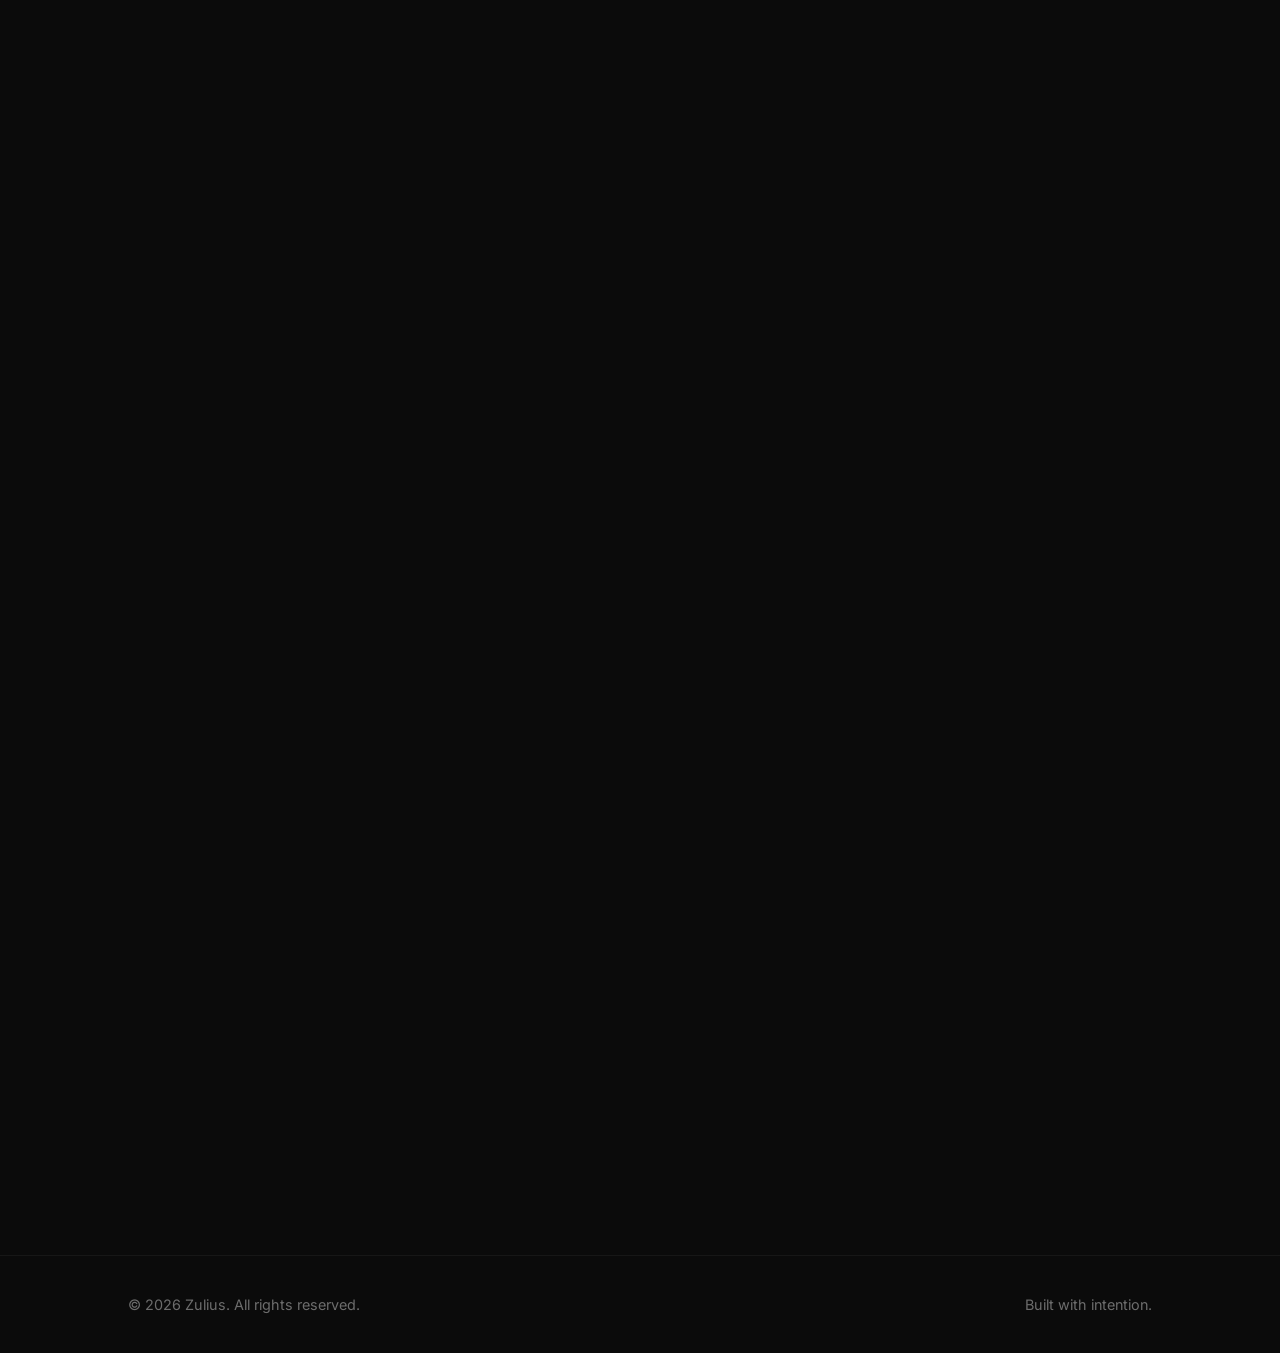
==== commit eee16e90: "perbaikan tampilan dan penambahan halaman works.html" ====
--- a/index.html
+++ b/index.html
@@ -15,7 +15,7 @@
     <div class="noise"></div>
 
     <div class="opening-text">
-        <h1 class="big-text glitch" data-text="ZULIUS">
+        <h1 class="big-text glitch" data-text="ZULIUS ADITIA">
             ZULIUS ADITIA
         </h1>
 
@@ -127,36 +127,46 @@
     </section>
 
     <!-- WORKS -->
-    <section class="works">
-    <h2 class="section-title">Selected Works</h2>
-
-    <div class="projects">
-
-        <div class="project">
-            <img src="Assets/img/Project.JPG" alt="Project Dummy1">
-            <div class="project-info">
-                <h3>Campaign Alpha</h3>
-                <p>Digital Strategy / Branding</p>
-            </div>
-        </div>
-
-        <div class="project">
-            <img src="Assets/img/Project 2.png" alt="Project Dummy2">
-            <div class="project-info">
-                <h3>Interactive Web Beta</h3>
-                <p>Web Development</p>
-            </div>
-        </div>
-
-        <div class="project">
-            <img src="Assets/img/Project 2.png" alt="Project Dummy2">
-            <div class="project-info">
-                <h3>UI/UX Design</h3>
-                <p>UI/UX Design</p>
-            </div>
-        </div>
-
-    </div>
+    <section id="works" class="works-hero">
+    <div class="works-container">
+        <h2 class="works-title accent">Selected Works</h2>
+        <h3 class="works-sub">Crafting Experiences That Resonate & Perform.</h3>
+
+        <div class="work-item">
+            <div class="work-card">
+                <div class="work-text">
+                    <h2>Campaign Alpha</h2>
+                    <p>Conceptual rebrandingm & multi-channel strategy.</p>
+                </div>
+                <div class="work-image">
+                    <img src="Assets/img/Project.JPG" alt="Project Alpha">
+                </div>
+            </div>
+        </div>
+
+        <div class="work-item">
+            <div class="work-card">
+                <div class="work-text">
+                    <h2>Interactive Web Beta</h2>
+                    <p>Interactive narrative for digital presence.</p>
+                </div>
+                <div class="work-image">
+                    <img src="Assets/img/Project 2.png" alt="Project Beta">
+                </div>
+            </div>
+        </div>
+
+        <div class="work-item">
+            <div class="work-card">
+                <div class="work-text">
+                    <h3>UI/UX Design</h3>
+                    <p>UI/UX Design</p>
+                </div>
+                <div class="work-image">
+                    <img src="Assets/img/Project 2.png" alt="Project Dummy2">
+                </div>
+            </div>
+        </div>
     </section>
 
     <!-- CONTACT -->
@@ -194,7 +204,6 @@
 <script src="https://cdnjs.cloudflare.com/ajax/libs/gsap/3.12.5/gsap.min.js"></script>
 <script src="https://cdnjs.cloudflare.com/ajax/libs/gsap/3.12.5/ScrollTrigger.min.js"></script>
 <script src="Assets/js/app.js"></script>
-</body>
 
 <footer class="footer">
     <div class="footer-container">
@@ -202,5 +211,5 @@
         <p>Built with intention.</p>
     </div>
 </footer>
-
+</body>
 </html>
--- a/Assets/css/style.css
+++ b/Assets/css/style.css
@@ -517,6 +517,112 @@
     box-shadow: 0 0 40px var(--accent-glow);
 }
 
+.works-title {
+    font-size: clamp(32px, 5vw, 56px);
+    margin-bottom: 20px;
+    position: relative;
+    display: inline-block;
+}
+
+.works-title.accent::after {
+    content: "";
+    position: absolute;
+    left: 0;
+    bottom: -10px;
+    width: 80px;
+    height: 3px;
+    background: #3b82f6;
+}
+
+.works-sub {
+    opacity: 0.6;
+    max-width: 600px;
+}
+
+.section-label {
+    font-size: 0.8rem;
+    letter-spacing: 2px;
+    text-transform: uppercase;
+    opacity: 0.6;
+    margin-bottom: 40px;
+    position: relative;
+    display: inline-block; /* wajib */
+}
+
+.section-label.accent::after {
+    content: "";
+    position: absolute;
+    left: 0;
+    bottom: -12px;
+    width: 60px;          /* pakai px biar konsisten */
+    height: 2px;
+    background: #3b82f6;
+}
+.work-item {
+    display: flex;
+    align-items: center;
+    gap: 80px;
+    margin-bottom: 60px;
+}
+
+.works-container {
+    max-width: 1200px;
+    margin: 0 auto;
+    padding: 0 24px;
+}
+.work-card {
+    display: flex;
+    align-items: center;
+    gap: 40px;
+    padding: 20px;
+    border: 1px solid rgba(255,255,255,0.08);
+    border-radius: 14px;
+    background: rgba(255,255,255,0.02);
+    backdrop-filter: blur(4px);
+    transition: 0.4s ease;
+}
+
+.work-card:hover {
+    border-color: rgba(255,255,255,0.25);
+    transform: translateY(-6px);
+}
+
+.work-text {
+    flex: 1;
+}
+
+.work-text h2 {
+    font-size: 2.4vw;
+    margin-bottom: 16px;
+}
+
+.work-text p {
+    opacity: 0.7;
+    max-width: 420px;
+}
+
+.work-image {
+    flex: 1;
+    aspect-ratio: 16 / 10; /* samakan semua */
+    overflow: hidden;
+    border-radius: 10px;
+}
+
+.work-image img {
+    width: 100%;
+    border-radius: 10px;
+    transition: 0.5s ease;
+    object-fit: cover; /* agar gambar tidak terdistorsi */
+}
+
+.section-label {
+    font-size: 0.8rem;
+    letter-spacing: 2px;
+    text-transform: uppercase;
+    opacity: 0.4;
+    margin-bottom: 40px;
+}
+
 /* PROJECT */
 .projects {
     display: grid;
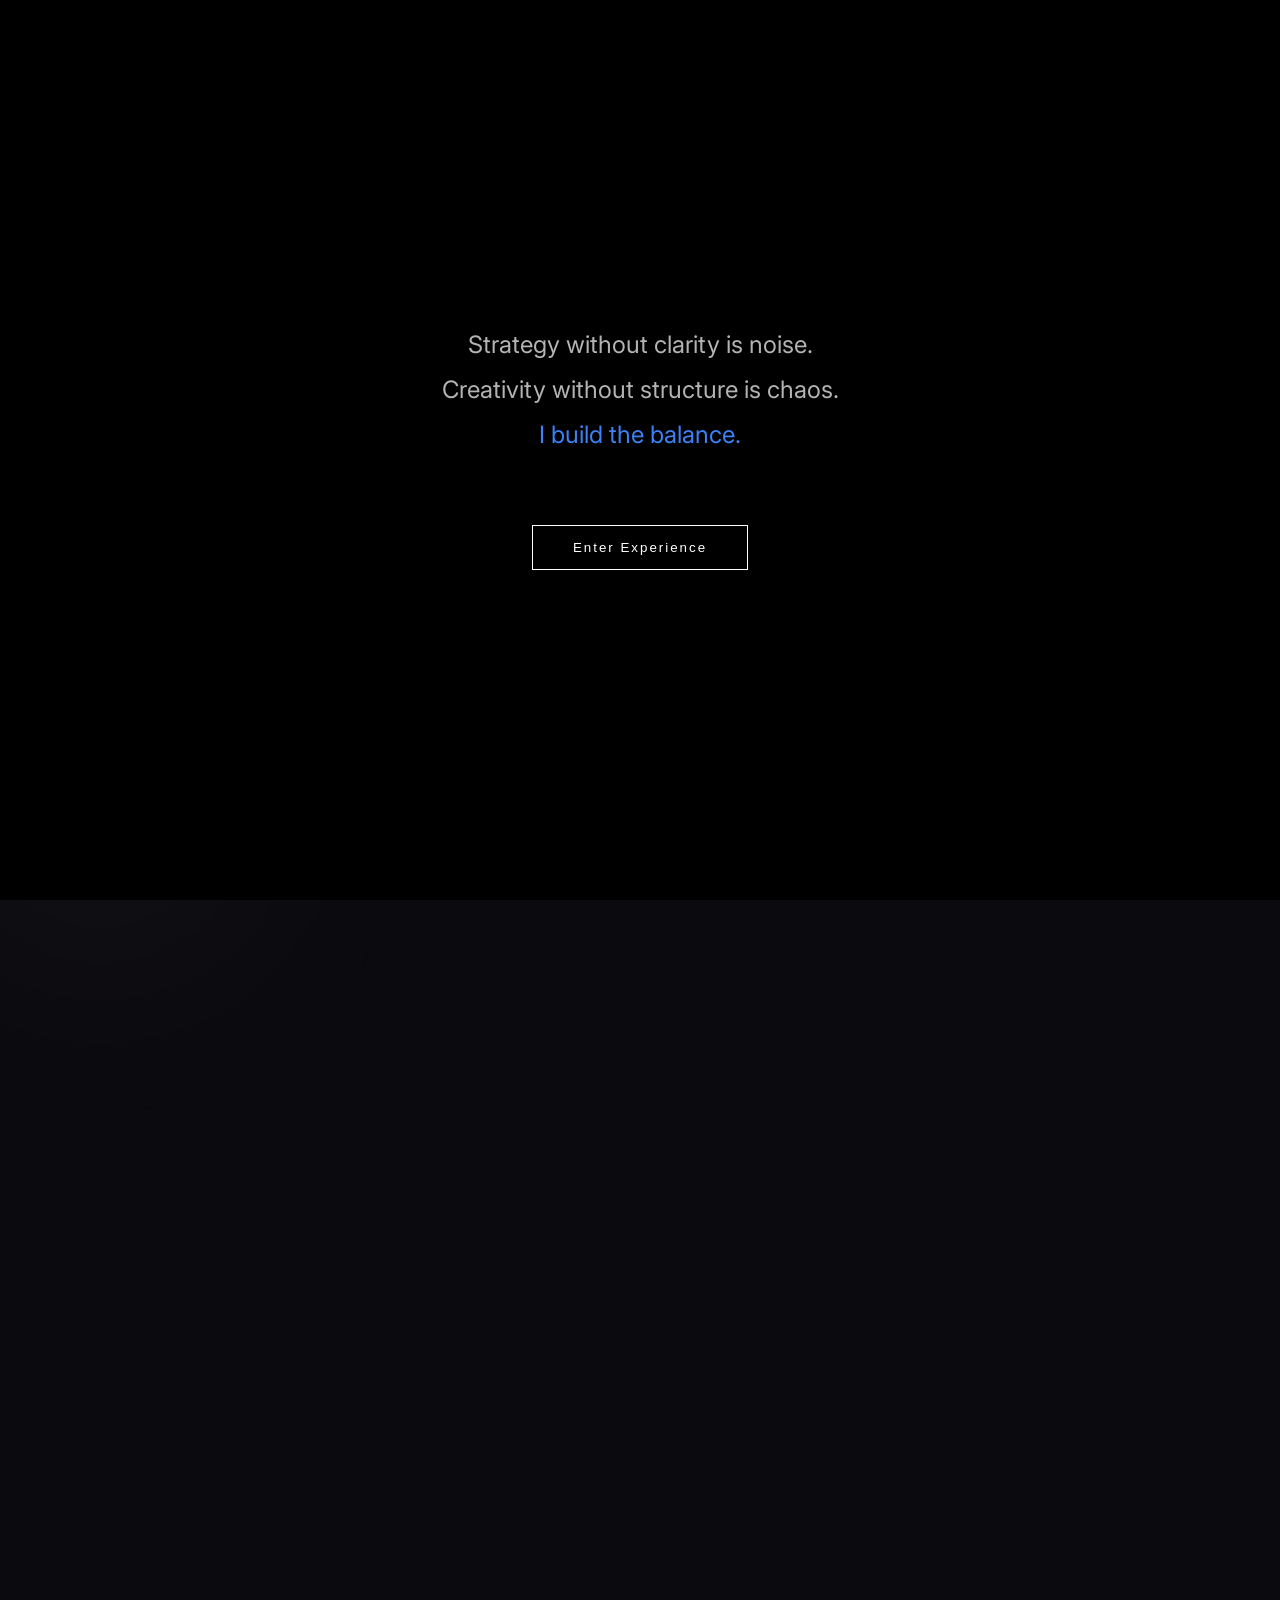
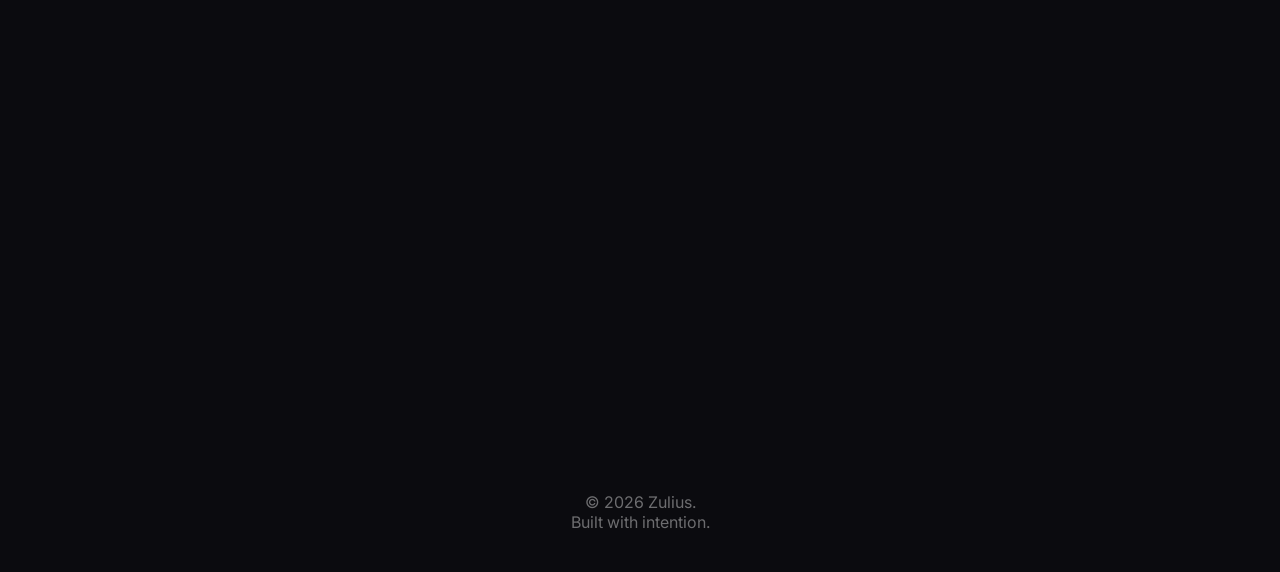
==== commit cd1e1f84: "pembaruan" ====
--- a/index.html
+++ b/index.html
@@ -10,18 +10,12 @@
 </head>
 <body>
 
-<!-- OPENING SCREEN -->
+<!-- OPENING -->
 <div class="opening" id="opening">
-    <div class="noise"></div>
-
-    <div class="opening-text">
-        <h1 class="big-text glitch" data-text="ZULIUS ADITIA">
-            ZULIUS ADITIA
-        </h1>
-
-        <h2 class="sub-text">
-            IS NOT NORMAL.
-        </h2>
+    <div class="opening-inner">
+        <p class="opening-line">Strategy without clarity is noise.</p>
+        <p class="opening-line">Creativity without structure is chaos.</p>
+        <p class="opening-line highlight">I build the balance.</p>
     </div>
 
     <button class="enter-btn" id="enterBtn">
@@ -29,106 +23,93 @@
     </button>
 </div>
 
-<!-- MAIN CONTENT -->
+<!-- MAIN -->
 <div class="main-content" id="mainContent">
-    
-    <section class="hero">
-        <h1 class="hero-title">ZULIUS ADITIA S</h1>
-        <p class="hero-subtitle">
-        Hybrid Creative Strategist & System Thinker
-        </p>
-        <a href="#manifesto" class="scroll-indicator">
-            <span>Scroll to Explore</span>
-            <div class="scroll-line"></div>
-        </a>
-    </section>
 
-    <!-- MANIFESTO -->
-    <section id="manifesto" class="manifesto-scene">
+<section class="hero">
+    <h1 class="hero-title">ZULIUS ADITIA S</h1>
+    <p class="hero-subtitle">Hybrid Creative Strategist & System Thinker</p>
+
+    <a href="#manifesto" class="scroll-indicator">
+        <span>Scroll to Explore</span>
+        <div class="scroll-line"></div>
+    </a>
+</section>
+
+<section id="manifesto" class="manifesto-scene">
     <div class="manifesto-content">
         <h2 class="scene-text">Strategy without clarity is noise.</h2>
         <h2 class="scene-text">Creativity without structure is chaos.</h2>
         <h2 class="scene-text highlight-line">I build the balance.</h2>
     </div>
-    </section>
+</section>
 
-    <!-- STATEMENT -->
-    <section class="statement">
-        <h2 class="reveal">I Build Campaigns That Move.</h2>
-        <h2 class="reveal">I Design Systems That Convert.</h2>
-    </section>
+<section class="statement">
+    <h2 class="reveal">I Build Campaigns That Move.</h2>
+    <h2 class="reveal">I Design Systems That Convert.</h2>
+</section>
 
-    <!-- MARQUEE -->
-    <section class="marquee-wrapper">
-        <h3 class="capability-title">Core Capabilities</h3>
-        <div class="marquee">
-            <div class="marquee-track">
-                <span>BRAND STRATEGY — </span>
-                <span>CAMPAIGN DEVELOPMENT — </span>
-                <span>INTERACTIVE WEB DESIGN — </span>
-                <span>DIGITAL SYSTEM ARCHITECTURE — </span>
-                <span>CONTENT & PERFORMANCE THINKING — </span>
+<section class="marquee-wrapper">
+    <h3 class="capability-title">Core Capabilities</h3>
+    <div class="marquee">
+        <div class="marquee-track">
+            <span>BRAND STRATEGY — </span>
+            <span>CAMPAIGN DEVELOPMENT — </span>
+            <span>INTERACTIVE WEB DESIGN — </span>
+            <span>DIGITAL SYSTEM ARCHITECTURE — </span>
+            <span>CONTENT & PERFORMANCE THINKING — </span>
 
-                <!-- duplicate -->
-                <span>BRAND STRATEGY — </span>
-                <span>CAMPAIGN DEVELOPMENT — </span>
-                <span>INTERACTIVE WEB DESIGN — </span>
-                <span>DIGITAL SYSTEM ARCHITECTURE — </span>
-                <span>CONTENT & PERFORMANCE THINKING — </span>
-            </div>
+            <span>BRAND STRATEGY — </span>
+            <span>CAMPAIGN DEVELOPMENT — </span>
+            <span>INTERACTIVE WEB DESIGN — </span>
+            <span>DIGITAL SYSTEM ARCHITECTURE — </span>
+            <span>CONTENT & PERFORMANCE THINKING — </span>
+        </div>
         <p class="capability-note">
-         Delivering structured creative solutions across digital platforms.
+            Delivering structured creative solutions across digital platforms.
         </p>
+    </div>
+</section>
+
+<section class="about">
+    <div class="about-container">
+        <div class="about-image">
+            <img src="Assets/img/Profile.png" alt="Zulius">
         </div>
-    </section>
 
-    <!-- ABOUT -->
-    <section class="about">
-        <div class="about-container">
-            <div class="about-image">
-                <img src="Assets/img/Profile.png" alt="Zulius">
-            </div>
+        <div class="about-text">
+            <h2>About Me</h2>
+            <p>
+                I’m Zulius, a Creative Digital Strategist who bridges strategy and visual execution.
+            </p>
+            <p>
+                I build systems, engineer perception, and craft campaigns that move people and metrics.
+            </p>
+        </div>
+    </div>
+</section>
 
-            <div class="about-text">
-                <h2>About Me</h2>
-                <p>
-                    I’m Zulius, a Creative Digital Strategist who bridges 
-                    strategy and visual execution. I don’t just design visuals — 
-                    I engineer perception, build systems, and craft campaigns 
-                    that move people and metrics.
-                </p>
-
-                <p>
-                    With experience in digital campaigns, web development, 
-                    and creative direction, I focus on building work that is 
-                    both emotionally engaging and strategically structured.
-                </p>
-            </div>
-        </div>
-    </section>
-
-    <!-- APPROACH -->
-    <section class="approach">
+<section class="approach">
     <h2>My Approach</h2>
     <div class="approach-grid">
         <div>
             <h3>01 — Diagnose</h3>
-            <p>Understanding business problems and audience behavior.</p>
+            <p>Understanding business problems.</p>
         </div>
         <div>
             <h3>02 — Architect</h3>
-            <p>Designing structured creative systems.</p>
+            <p>Designing structured systems.</p>
         </div>
         <div>
             <h3>03 — Execute</h3>
-            <p>Building impactful digital experiences.</p>
+            <p>Building impactful experiences.</p>
         </div>
     </div>
-    </section>
+</section>
 
-    <!-- WORKS -->
-    <section id="works" class="works-hero">
+<section id="works" class="works-hero">
     <div class="works-container">
+
         <h2 class="works-title accent">Selected Works</h2>
         <h3 class="works-sub">Crafting Experiences That Resonate & Perform.</h3>
 
@@ -136,80 +117,44 @@
             <div class="work-card">
                 <div class="work-text">
                     <h2>Campaign Alpha</h2>
-                    <p>Conceptual rebrandingm & multi-channel strategy.</p>
+                    <p>Conceptual rebranding & multi-channel strategy.</p>
+                    <a href="#" class="work-link">View Case →</a>
                 </div>
                 <div class="work-image">
-                    <img src="Assets/img/Project.JPG" alt="Project Alpha">
+                    <img src="Assets/img/Project.JPG">
                 </div>
             </div>
         </div>
 
-        <div class="work-item">
-            <div class="work-card">
-                <div class="work-text">
-                    <h2>Interactive Web Beta</h2>
-                    <p>Interactive narrative for digital presence.</p>
-                </div>
-                <div class="work-image">
-                    <img src="Assets/img/Project 2.png" alt="Project Beta">
-                </div>
-            </div>
-        </div>
-
-        <div class="work-item">
-            <div class="work-card">
-                <div class="work-text">
-                    <h3>UI/UX Design</h3>
-                    <p>UI/UX Design</p>
-                </div>
-                <div class="work-image">
-                    <img src="Assets/img/Project 2.png" alt="Project Dummy2">
-                </div>
-            </div>
-        </div>
-    </section>
-
-    <!-- CONTACT -->
-    <section class="contact-section">
-    <div class="contact-container">
-        <h2 class="contact-title">
-            Let’s Build Something That Matters.
-        </h2>
-
-        <p class="contact-sub">
-            Open for collaboration, freelance projects, and creative partnerships.
-        </p>
-
-        <div class="contact-actions">
-            <a href="mailto:zuliusaditia@gmail.com" class="btn-outline">
-                <span>Start a Conversation</span>
+        <div class="works-cta">
+            <a href="works.html" class="btn-outline works-btn">
+                <span>View All Works</span>
             </a>
         </div>
 
-        <div class="contact-links-secondary">
-            <a href="https://wa.me/6285722898835?text=Hi%20Zulius,%20I%20want%20to%20discuss%20a%20project." target="_blank" class="btn-outline small">
-                <span>WhatsApp</span>
-            </a>
-            <a href="https://www.linkedin.com/in/zulius-aditia-saeffurrohman-6a50a31a5/" target="_blank" class="btn-outline small">
-                <span>LinkedIn</span>
-            </a>
-            <a href="https://github.com/koncil28" target="_blank" class="btn-outline small">
-                <span>GitHub</span>
-            </a>
-        </div>
     </div>
-    </section>
+</section>
+
+<section class="contact-section">
+    <h2 class="contact-title">Let’s Build Something That Matters.</h2>
+    <p class="contact-sub">Open for collaboration.</p>
+
+    <a href="mailto:zuliusaditia@gmail.com" class="btn-outline">
+        <span>Start a Conversation</span>
+    </a>
+</section>
+
 </div>
 
-<script src="https://cdnjs.cloudflare.com/ajax/libs/gsap/3.12.5/gsap.min.js"></script>
-<script src="https://cdnjs.cloudflare.com/ajax/libs/gsap/3.12.5/ScrollTrigger.min.js"></script>
-<script src="Assets/js/app.js"></script>
-
+<!-- FOOTER FIXED -->
 <footer class="footer">
     <div class="footer-container">
-        <p>© 2026 Zulius. All rights reserved.</p>
+        <p>© 2026 Zulius.</p>
         <p>Built with intention.</p>
     </div>
 </footer>
+
+<script src="Assets/js/app.js"></script>
+
 </body>
-</html>
+</html>
--- a/Assets/css/style.css
+++ b/Assets/css/style.css
@@ -1,15 +1,11 @@
 :root {
     --bg: #0b0b0f;
-    --accent: #3b82f6; /* electric blue */
+    --accent: #3b82f6;
     --accent-glow: rgba(59,130,246,0.5);
     --text-soft: rgba(255,255,255,0.7);
 }
 
-body {
-    background: var(--bg);
-    overflow-x: hidden;
-}
-
+/* RESET */
 * {
     margin: 0;
     padding: 0;
@@ -17,12 +13,18 @@
 }
 
 body {
-    background: #0B0B0B;
+    background: var(--bg);
     color: white;
     font-family: 'Inter', sans-serif;
     overflow-x: hidden;
-}
-
+    cursor: crosshair;
+}
+
+html {
+    scroll-behavior: smooth;
+}
+
+/* BACKGROUND GLOW */
 body::before {
     content: "";
     position: fixed;
@@ -36,18 +38,6 @@
     animation: floatGlow 12s ease-in-out infinite alternate;
 }
 
-@keyframes floatGlow {
-    0% {
-        transform: translate(0px, 0px);
-    }
-    50% {
-        transform: translate(-100px, 100px);
-    }
-    100% {
-        transform: translate(50px, -50px);
-    }
-}
-
 body::after {
     content: "";
     position: fixed;
@@ -61,125 +51,47 @@
     animation: floatGlow2 18s ease-in-out infinite alternate;
 }
 
+@keyframes floatGlow {
+    0% { transform: translate(0,0); }
+    50% { transform: translate(-100px,100px); }
+    100% { transform: translate(50px,-50px); }
+}
+
 @keyframes floatGlow2 {
-    0% {
-        transform: translate(0px, 0px);
-    }
-    100% {
-        transform: translate(120px, -80px);
-    }
-}
-
-.section-title {
-    font-size: 2rem;
-    margin-bottom: 60px;
-    position: relative;
-}
-
-.section-title::after {
-    content: "";
-    width: 60px;
-    height: 3px;
-    background: var(--accent);
-    position: absolute;
-    left: 0;
-    bottom: -10px;
-}
-
-body {
-    cursor: crosshair;
-}
-
-html {
-    scroll-behavior: smooth;
-}
-
-/* OPENING SCREEN EXPERIMENTAL */
-
+    0% { transform: translate(0,0); }
+    100% { transform: translate(120px,-80px); }
+}
+
+/* OPENING */
 .opening {
     position: fixed;
-    width: 100%;
-    height: 100vh;
+    inset: 0;
     background: #000;
     display: flex;
     flex-direction: column;
     justify-content: center;
-    text-align: center; /* penting */
     align-items: center;
-    overflow: hidden;
     z-index: 999;
-    transition: 1s ease;
-}
-
-/* NOISE OVERLAY */
-.noise {
-    position: absolute;
-    width: 100%;
-    height: 100%;
-    background-image: url("https://grainy-gradients.vercel.app/noise.svg");
-    opacity: 0.05;
-    pointer-events: none;
-}
-
-/* BIG TEXT */
-.big-text {
-    font-family: 'Space Grotesk', sans-serif;
-    font-size: 10vw;
-    letter-spacing: 12px;
-    text-align: center;
-    text-shadow: 0 0 20px var(--accent-glow);
-}
-
-/* GLITCH EFFECT */
-.glitch {
-    position: relative;
-    color: white;
-}
-
-.glitch::before,
-.glitch::after {
-    content: attr(data-text);
-    position: absolute;
-    left: 0;
-    width: 100%;
-    overflow: hidden;
-}
-
-.glitch::before {
-    animation: glitchTop 2s infinite linear alternate-reverse;
-    color: #00ffcc;
-    z-index: -1;
-}
-
-.glitch::after {
-    animation: glitchBottom 2s infinite linear alternate-reverse;
-    color: #ff00ff;
-    z-index: -2;
-}
-
-@keyframes glitchTop {
-    0% { clip-path: inset(0 0 80% 0); transform: translate(-2px, -2px); }
-    50% { clip-path: inset(0 0 60% 0); transform: translate(2px, 2px); }
-    100% { clip-path: inset(0 0 85% 0); transform: translate(-1px, 1px); }
-}
-
-@keyframes glitchBottom {
-    0% { clip-path: inset(60% 0 0 0); transform: translate(2px, 2px); }
-    50% { clip-path: inset(70% 0 0 0); transform: translate(-2px, -2px); }
-    100% { clip-path: inset(65% 0 0 0); transform: translate(1px, -1px); }
-}
-
-/* SUB TEXT */
-.sub-text {
-    margin-top: 20px;
-    font-size: 1.5rem;
-    letter-spacing: 4px;
-    text-align: center;
-    opacity: 0.8;
+    transition: opacity 0.8s ease;
+}
+
+.opening-inner {
+    max-width: 700px;
+    text-align: center;
+}
+
+.opening-line {
+    font-size: clamp(18px, 2vw, 24px);
+    opacity: 0;
+    transform: translateY(20px);
+    margin-bottom: 16px;
+    color: var(--text-soft);
+}
+
+.opening-line.highlight {
     color: var(--accent);
 }
 
-/* BUTTON */
 .enter-btn {
     margin-top: 60px;
     padding: 14px 40px;
@@ -197,47 +109,7 @@
     transform: scale(1.05);
 }
 
-.btn-stroke {
-    position: relative;
-    display: inline-block;
-    padding: 12px 28px;
-    border: 1px solid white;
-    color: white;
-    text-decoration: none;
-    overflow: hidden;
-    transition: color 0.4s ease;
-    margin: 0 10px;
-}
-
-.btn-stroke::before {
-    content: "";
-    position: absolute;
-    top: 0;
-    left: 0;
-    width: 0%;
-    height: 100%;
-    background: white;
-    z-index: -1;
-    transition: width 0.5s cubic-bezier(0.77, 0, 0.175, 1);
-}
-
-.btn-stroke:hover::before {
-    width: 100%;
-}
-
-.btn-stroke:hover {
-    color: black;
-}
-
-.btn-stroke:hover::before {
-    width: 100%;
-}
-
-.btn-stroke:hover {
-    color: black;
-}
-
-/* HIDE MAIN CONTENT AT FIRST */
+/* MAIN */
 .main-content {
     opacity: 0;
     transition: 1s ease;
@@ -250,7 +122,6 @@
     flex-direction: column;
     justify-content: center;
     align-items: center;
-    position: relative;
 }
 
 .hero-title {
@@ -266,27 +137,18 @@
 .scroll-indicator {
     position: absolute;
     bottom: 40px;
-    display: flex;
-    flex-direction: column;
-    align-items: center;
-    gap: 10px;
-    opacity: 0.6;
-    text-decoration: none;   /* hapus underline */
-    color: white;            /* paksa putih */
-    transition: transform 0.3s ease, opacity 0.3s ease;
-}
-
-.scroll-indicator span {
-    font-size: 0.8rem;
-    letter-spacing: 2px;
-    text-transform: uppercase;
+    text-align: center;
+    opacity: 0.6;
+    color: white;
+    text-decoration: none;
 }
 
 .scroll-line {
     width: 1px;
     height: 40px;
     background: white;
-    animation: scrollPulse 1.5s infinite ease-in-out;
+    margin: 10px auto;
+    animation: scrollPulse 1.5s infinite;
 }
 
 @keyframes scrollPulse {
@@ -296,29 +158,8 @@
 }
 
 /* MANIFESTO */
-.manifesto {
-    padding: 80px 10%;
-}
-
-.manifesto-line {
-    font-size: 4vw;
-    margin-bottom: 40px;
-    opacity: 0.3;
-    transition: 0.6s ease;
-}
-
-.manifesto-line:hover {
-    opacity: 1;
-}
-
-.highlight-line {
-    color: var(--accent);
-    opacity: 1;
-}
-
 .manifesto-scene {
-    height: 200vh; /* penting */
-    position: relative;
+    height: 200vh;
 }
 
 .manifesto-content {
@@ -335,6 +176,11 @@
     font-size: 4vw;
     opacity: 0.2;
     margin-bottom: 40px;
+}
+
+.highlight-line {
+    color: var(--accent);
+    opacity: 1;
 }
 
 /* STATEMENT */
@@ -347,122 +193,52 @@
     margin-bottom: 40px;
     opacity: 0;
     transform: translateY(40px);
-    transition: 0.8s ease;
-}
-
-/* CAPABILITY */
-.capability-title {
-    text-align: center;
-    font-size: 1rem;
-    letter-spacing: 2px;
-    text-transform: uppercase;
-    color: #3b82f6;
-    margin-bottom: 20px;
-}
-.capability-note {
-    text-align: center;
-    font-size: 0.9rem;
-    color: #3b82f6;
-    margin-top: 20px;
 }
 
 /* MARQUEE */
 .marquee-wrapper {
-    position: relative;
-    overflow: hidden;
     background: white;
     padding: 40px 0;
     margin-bottom: 100px;
 }
 
-.marquee {
-    width: 100%;
-    overflow: hidden;
-}
-
 .marquee-track {
     display: flex;
-    width: fit-content;
     animation: marquee 20s linear infinite;
 }
 
 .marquee-track span {
-    font-family: 'Space Grotesk', sans-serif;
-    font-weight: 600;
     font-size: 1.8vw;
-    white-space: nowrap;
     margin-right: 80px;
     color: black;
-    letter-spacing: 1px;
-}
-
-.marquee-track span:hover {
-    color: var(--accent);
-    opacity: 1 ;
-}
-
-.marquee-wrapper:hover .marquee-track {
-    animation-play-state: paused;
-}
-
-.marquee-wrapper::before,
-.marquee-wrapper::after {
-    content: "";
-    position: absolute;
-    top: 0;
-    width: 100px;
-    height: 100%;
-    z-index: 2;
-}
-
-.marquee-wrapper::before {
-    left: 0;
-    background: linear-gradient(to right, white, transparent);
-}
-
-.marquee-wrapper::after {
-    right: 0;
-    background: linear-gradient(to left, white, transparent);
 }
 
 @keyframes marquee {
-    from {
-        transform: translateX(0%);
-    }
-    to {
-        transform: translateX(-50%);
-    }
-}
-
-/* ABOUT SECTION */
+    from { transform: translateX(0); }
+    to { transform: translateX(-50%); }
+}
+
+/* ABOUT */
 .about {
     padding: 80px 10%;
 }
 
 .about-container {
     display: flex;
-    flex-wrap: wrap;
     gap: 60px;
     align-items: center;
+    flex-wrap: wrap;
 }
 
 .about-image img {
     width: 350px;
-    max-width: 100%;
-    border: 1px solid rgba(255,255,255,0.1);
 }
 
 .about-text {
     max-width: 600px;
 }
 
-.about-text h2 {
-    font-size: 2rem;
-    margin-bottom: 30px;
-}
-
 .about-text p {
-    margin-bottom: 20px;
     opacity: 0.8;
     line-height: 1.6;
 }
@@ -474,338 +250,143 @@
 
 .approach-grid {
     display: grid;
-    grid-template-columns: repeat(auto-fit, minmax(250px,1fr));
     gap: 40px;
     margin-top: 50px;
 }
 
-.approach h3 {
-    color: var(--accent);
-    margin-bottom: 15px;
-}
-
 /* WORKS */
-.works {
-    padding: 80px 10%;
-}
-
-.projects {
-    display: grid;
-    grid-template-columns: repeat(auto-fit, minmax(280px, 1fr));
-    gap: 40px;
-}
-
-.project {
-    padding: 60px 30px;
-    border: 1px solid rgba(255,255,255,0.1);
-    transition: 0.4s ease;
-    cursor: pointer;
-}
-
-.project::after {
-    content: "";
-    position: absolute;
-    inset: 0;
-    background: linear-gradient(
-        to top,
-        rgba(0,0,0,0.8),
-        transparent
-    );
-}
-
-.project:hover {
-    box-shadow: 0 0 40px var(--accent-glow);
+.works-container {
+    max-width: 1200px;
+    margin: auto;
+    padding: 0 24px;
 }
 
 .works-title {
     font-size: clamp(32px, 5vw, 56px);
     margin-bottom: 20px;
     position: relative;
-    display: inline-block;
-}
-
-.works-title.accent::after {
+}
+
+.works-title::after {
     content: "";
-    position: absolute;
-    left: 0;
-    bottom: -10px;
     width: 80px;
     height: 3px;
-    background: #3b82f6;
+    background: var(--accent);
+    position: absolute;
+    bottom: -10px;
+    left: 0;
 }
 
 .works-sub {
     opacity: 0.6;
-    max-width: 600px;
-}
-
-.section-label {
-    font-size: 0.8rem;
-    letter-spacing: 2px;
-    text-transform: uppercase;
-    opacity: 0.6;
-    margin-bottom: 40px;
-    position: relative;
-    display: inline-block; /* wajib */
-}
-
-.section-label.accent::after {
-    content: "";
-    position: absolute;
-    left: 0;
-    bottom: -12px;
-    width: 60px;          /* pakai px biar konsisten */
-    height: 2px;
-    background: #3b82f6;
-}
+}
+
 .work-item {
-    display: flex;
-    align-items: center;
-    gap: 80px;
     margin-bottom: 60px;
 }
 
-.works-container {
-    max-width: 1200px;
-    margin: 0 auto;
-    padding: 0 24px;
-}
 .work-card {
     display: flex;
-    align-items: center;
     gap: 40px;
     padding: 20px;
     border: 1px solid rgba(255,255,255,0.08);
     border-radius: 14px;
-    background: rgba(255,255,255,0.02);
-    backdrop-filter: blur(4px);
-    transition: 0.4s ease;
+    transition: 0.4s;
 }
 
 .work-card:hover {
-    border-color: rgba(255,255,255,0.25);
     transform: translateY(-6px);
 }
 
-.work-text {
-    flex: 1;
-}
-
 .work-text h2 {
-    font-size: 2.4vw;
-    margin-bottom: 16px;
-}
-
-.work-text p {
-    opacity: 0.7;
-    max-width: 420px;
+    font-size: clamp(24px,2.2vw,32px);
+}
+
+.work-link {
+    margin-top: 12px;
+    display: inline-block;
+    opacity: 0.6;
+}
+
+.work-link:hover {
+    opacity: 1;
+    transform: translateX(4px);
 }
 
 .work-image {
     flex: 1;
-    aspect-ratio: 16 / 10; /* samakan semua */
-    overflow: hidden;
-    border-radius: 10px;
 }
 
 .work-image img {
     width: 100%;
     border-radius: 10px;
-    transition: 0.5s ease;
-    object-fit: cover; /* agar gambar tidak terdistorsi */
-}
-
-.section-label {
-    font-size: 0.8rem;
-    letter-spacing: 2px;
-    text-transform: uppercase;
-    opacity: 0.4;
-    margin-bottom: 40px;
-}
-
-/* PROJECT */
-.projects {
-    display: grid;
-    grid-template-columns: repeat(auto-fit, minmax(300px, 1fr));
-    gap: 50px;
-}
-
-.project {
-    position: relative;
-    overflow: hidden;
-    cursor: pointer;
-}
-
-.project img {
-    width: 100%;
-    height: 400px;
     object-fit: cover;
-    transition: 0.5s ease;
-    filter: grayscale(100%);
-}
-
-.project:hover img {
-    transform: scale(1.05);
-    filter: grayscale(0%);
-}
-
-.project-info {
-    position: absolute;
-    bottom: 20px;
-    left: 20px;
-}
-
-.project-info h3 {
-    font-size: 1.5rem;
-}
-
-.project-info p {
-    opacity: 0.7;
+}
+
+/* CTA */
+.works-cta {
+    margin-top: 100px;
+    display: flex;
+    justify-content: center;
+}
+
+/* BUTTON */
+.btn-outline {
+    padding: 14px 36px;
+    border: 1px solid white;
+    text-decoration: none;
+    color: white;
+    border-radius: 8px;
+    transition: 0.3s;
+}
+
+.btn-outline:hover {
+    background: white;
+    color: black;
 }
 
 /* CONTACT */
 .contact-section {
     padding: 140px 10%;
     text-align: center;
-    border-top: 1px solid rgba(255,255,255,0.08);
 }
 
 .contact-title {
     font-size: 3vw;
-    margin-bottom: 20px;
 }
 
 .contact-sub {
     opacity: 0.6;
     margin-bottom: 40px;
-}
-
-.contact-links {
-    display: flex;
-    justify-content: center;
-    gap: 40px;
-}
-
-.contact-links a {
-    text-decoration: none;
-    color: white;
-    border-bottom: 1px solid transparent;
-    transition: 0.3s ease;
-}
-
-.contact-links a:hover {
-    border-color: var(--accent);
-    color: var(--accent);
-}
-
-.contact-actions {
-    margin-top: 50px;
 }
 
 .contact-links-secondary {
     margin-top: 30px;
     display: flex;
-    justify-content: center;
-    gap: 30px;
-}
-
-.contact-links-secondary a {
-    text-decoration: none;
-    color: rgba(255,255,255,0.6);
-    font-size: 0.9rem;
-    transition: 0.3s ease;
-}
-
-.contact-links-secondary a:hover {
-    color: white;
-}
-
-.btn-outline {
-    position: relative;
-    display: inline-block;
-    padding: 14px 36px;
-    border: 1px solid white;
-    color: white;
-    text-decoration: none;
-    letter-spacing: 1px;
-    overflow: hidden;
-    transition: color 0.4s ease, transform 0.3s ease;
-    z-index: 1;
-    border-radius: 8px;
-}
-
-.btn-outline span {
-    position: relative;
-    z-index: 2;
-}
-
-.btn-outline.small {
-    padding: 12px 28px;
-    font-size: 0.9rem;
-}
-
-.btn-outline::before {
-    content: "";
-    position: absolute;
-    top: 0;
-    left: 0;
-    width: 0%;
-    height: 100%;
-    background: white;
-    z-index: 0; /* penting */
-    transition: width 0.5s cubic-bezier(0.77, 0, 0.175, 1);
-    border-radius: 8px;
-}
-
-.btn-outline:hover::before {
-    width: 100%;
-}
-
-.btn-outline:hover {
-    color: black !important; /* pakai ini kalau ada override */
-    transform: translateY(-3px);
-}
-
-.closing-actions {
-    margin-top: 60px;
+    gap: 20px;
+    justify-content: center;
 }
 
 /* FOOTER */
 .footer {
     padding: 40px 10%;
-    border-top: 1px solid rgba(255,255,255,0.05);
-    display: flex;
-    justify-content: center;
-}
-
-.footer-container {
-    display: flex;
-    justify-content: space-between;
-    width: 100%;
-    max-width: 1200px;
-    font-size: 0.9rem;
+    text-align: center;
     opacity: 0.4;
 }
 
 /* RESPONSIVE */
 @media (max-width: 768px) {
+
     .hero-title {
-        font-size: 14vw; /* lebih proporsional di HP */
-        letter-spacing: 4px;
+        font-size: 14vw;
     }
 
-    .hero-subtitle {
-        font-size: 1rem;
+    .work-card {
+        flex-direction: column;
     }
 
-     .big-text {
-        font-size: 16vw;       /* lebih proporsional */
-        letter-spacing: 2px;   /* ini yang penting */
-        text-align: center;
+    .contact-links-secondary {
+        flex-wrap: wrap;
     }
 
-    .opening-text {
-        text-align: center;
-        padding: 0 20px;
-    }
-}
+}
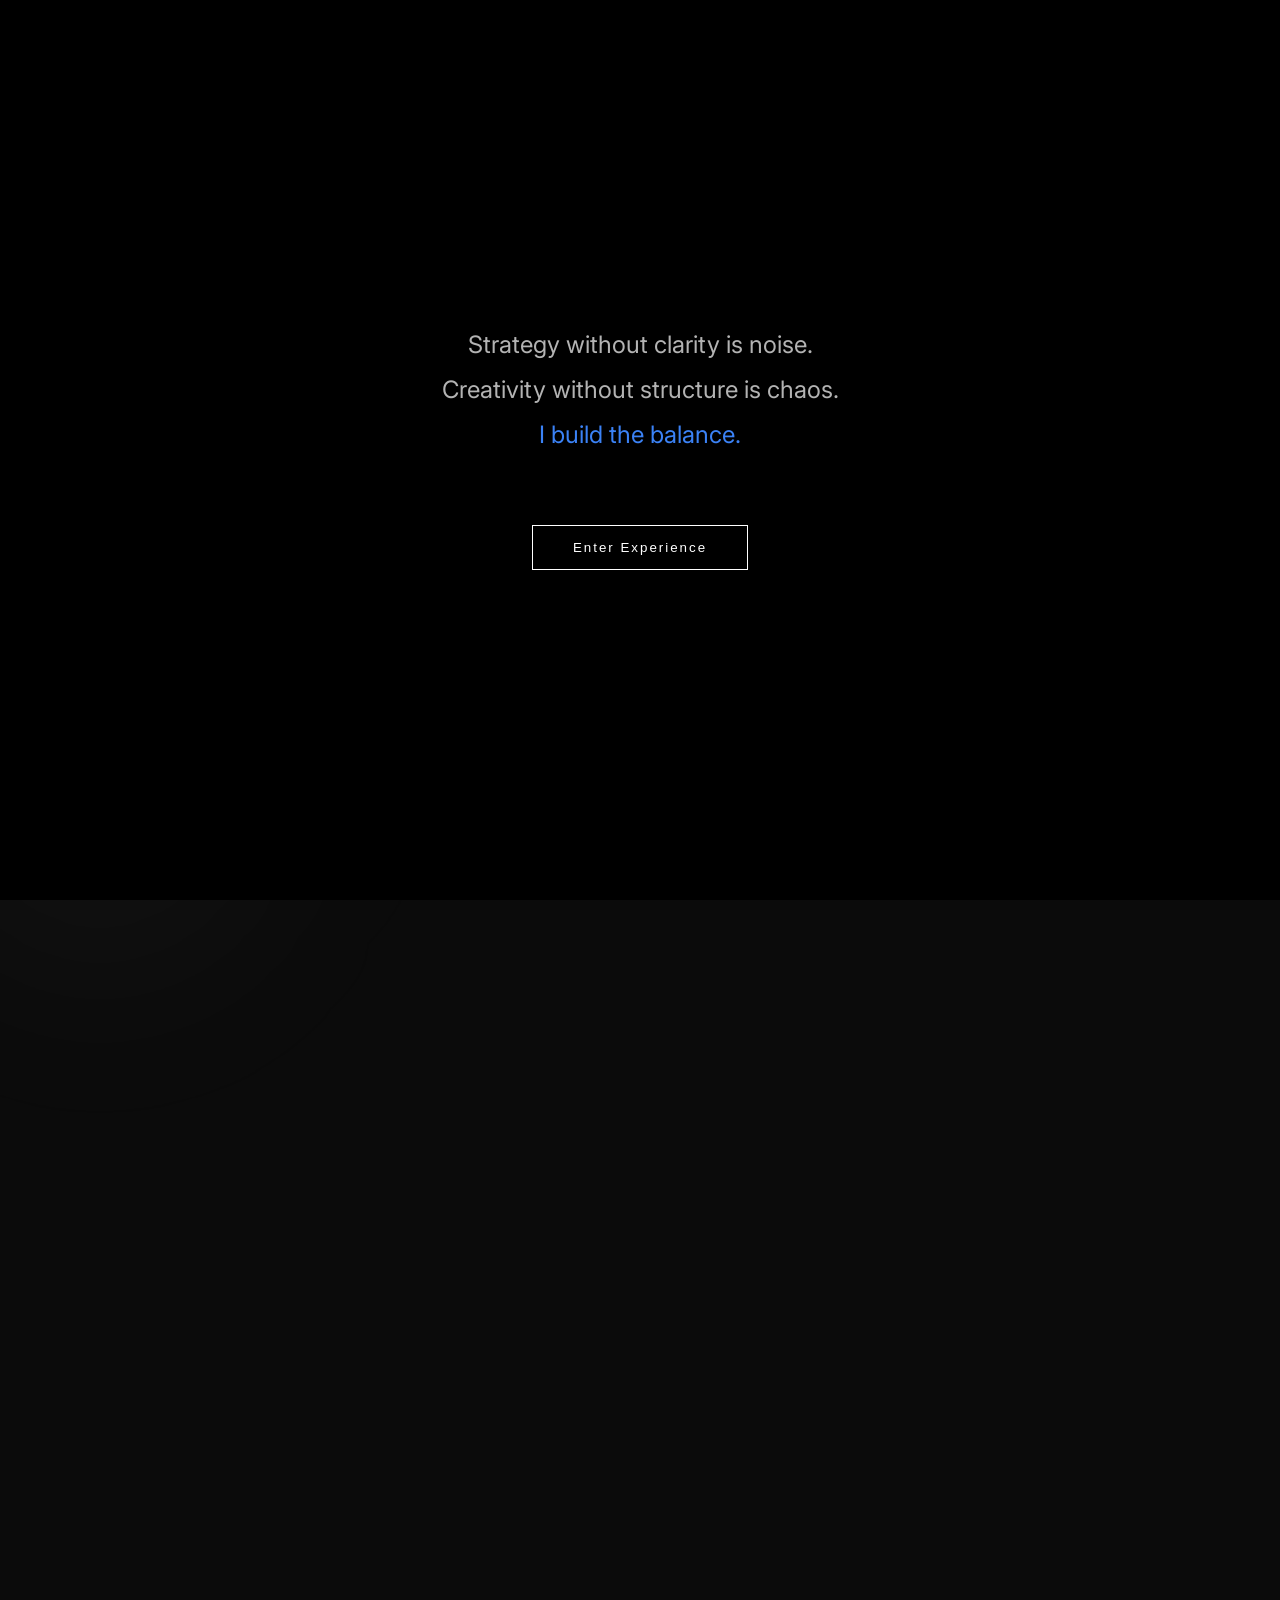
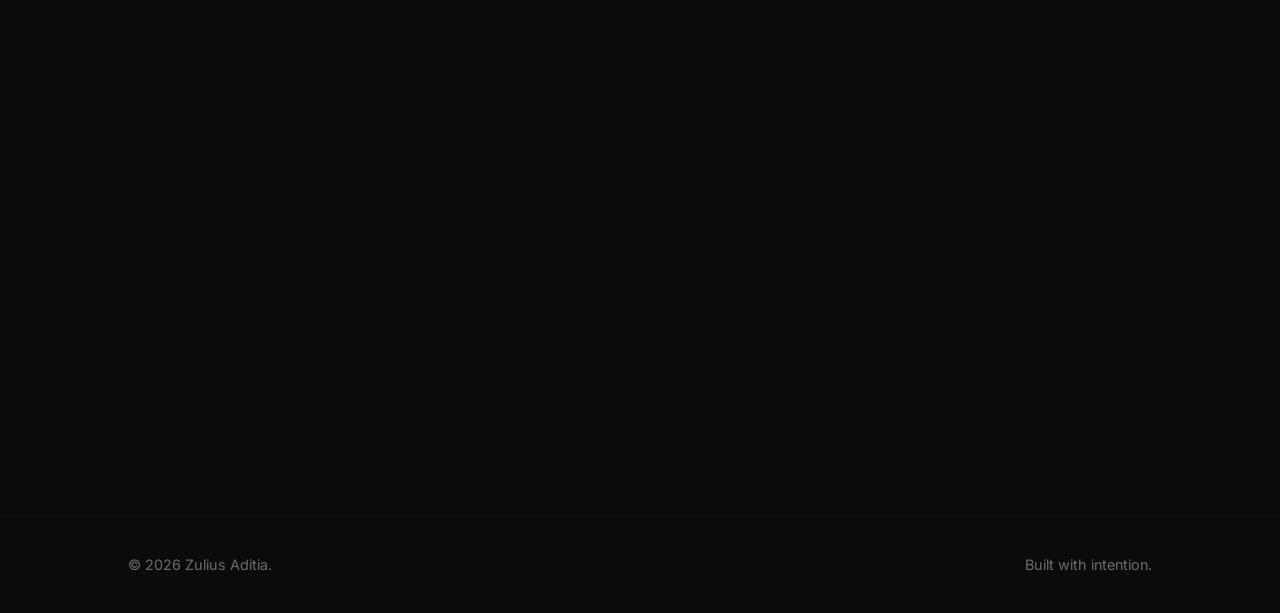
==== commit 68822bde: "added works file and admin page" ====
--- a/index.html
+++ b/index.html
@@ -1,12 +1,60 @@
 <!DOCTYPE html>
 <html lang="en">
 <head>
+    <!-- BASIC SEO -->
     <meta charset="UTF-8">
-    <title>Zulius — Creative Digital Strategist</title>
+    <title>Zulius Aditia — Creative Strategist, Digital Systems & Portfolio</title>
+    <meta name="description" content="Zulius Aditia is a Hybrid Creative Strategist & System Thinker specializing in brand strategy, digital systems, interactive web design, and creative execution. Explore portfolio, selected works, and strategic creative projects.">
+    <meta name="keywords" content="Zulius Aditia, Creative Strategist, Digital Strategist, Portfolio, Brand Strategy, Interactive Web Design, Creative Systems, UI UX, Digital Campaign">
+    <meta name="author" content="Zulius Aditia">
     <meta name="viewport" content="width=device-width, initial-scale=1.0">
 
+    <!-- INDEXING -->
+    <meta name="robots" content="index, follow">
+    <meta name="googlebot" content="index, follow">
+
+    <!-- CANONICAL -->
+    <link rel="canonical" href="https://koncil28.github.io/zulius-portfolio/">
+
+    <!-- OPEN GRAPH / SOCIAL SHARE -->
+    <meta property="og:title" content="Zulius Aditia — Creative Strategist Portfolio">
+    <meta property="og:description" content="Hybrid Creative Strategist & System Thinker building campaigns, systems, and digital experiences.">
+    <meta property="og:type" content="website">
+    <meta property="og:url" content="https://koncil28.github.io/zulius-portfolio/">
+    <meta property="og:image" content="https://koncil28.github.io/zulius-portfolio/Assets/img/preview.jpg">
+    <meta property="og:site_name" content="Zulius Portfolio">
+
+    <!-- TWITTER / X -->
+    <meta name="twitter:card" content="summary_large_image">
+    <meta name="twitter:title" content="Zulius Aditia — Creative Strategist Portfolio">
+    <meta name="twitter:description" content="Hybrid Creative Strategist & System Thinker specializing in digital campaigns, web systems, and strategic creative execution.">
+    <meta name="twitter:image" content="https://koncil28.github.io/zulius-portfolio/Assets/img/preview.jpg">
+
+    <!-- FAVICON -->
+    <link rel="icon" type="image/svg+xml" href="Assets/img/SVG/ZA LOgo.svg">
+
+    <!-- FONTS -->
     <link href="https://fonts.googleapis.com/css2?family=Inter:wght@300;400;600&family=Space+Grotesk:wght@500;700&display=swap" rel="stylesheet">
+
+    <!-- STYLES -->
     <link rel="stylesheet" href="Assets/css/style.css">
+
+    <!-- STRUCTURED DATA / PERSONAL BRAND -->
+    <script type="application/ld+json">
+    {
+      "@context": "https://schema.org",
+      "@type": "Person",
+      "name": "Zulius Aditia",
+      "url": "https://koncil28.github.io/zulius-portfolio/",
+      "image": "https://koncil28.github.io/zulius-portfolio/Assets/img/Profile.png",
+      "jobTitle": "Creative Strategist",
+      "description": "Hybrid Creative Strategist & System Thinker specializing in digital campaigns, branding, web systems, and interactive design.",
+      "sameAs": [
+        "https://github.com/koncil28",
+        "https://www.linkedin.com/in/zulius-aditia-saeffurrohman-6a50a31a5/"
+      ]
+    }
+    </script>
 </head>
 <body>
 
@@ -26,6 +74,7 @@
 <!-- MAIN -->
 <div class="main-content" id="mainContent">
 
+<!-- HERO -->
 <section class="hero">
     <h1 class="hero-title">ZULIUS ADITIA S</h1>
     <p class="hero-subtitle">Hybrid Creative Strategist & System Thinker</p>
@@ -36,6 +85,7 @@
     </a>
 </section>
 
+<!-- MANIFESTO -->
 <section id="manifesto" class="manifesto-scene">
     <div class="manifesto-content">
         <h2 class="scene-text">Strategy without clarity is noise.</h2>
@@ -44,13 +94,15 @@
     </div>
 </section>
 
+<!-- STATEMENT -->
 <section class="statement">
     <h2 class="reveal">I Build Campaigns That Move.</h2>
     <h2 class="reveal">I Design Systems That Convert.</h2>
 </section>
 
+<!-- MARQUEE -->
 <section class="marquee-wrapper">
-    <h3 class="capability-title">Core Capabilities</h3>
+    <h2 class="capability-title">Core Capabilities</h2>
     <div class="marquee">
         <div class="marquee-track">
             <span>BRAND STRATEGY — </span>
@@ -71,10 +123,11 @@
     </div>
 </section>
 
+<!-- ABOUT -->
 <section class="about">
     <div class="about-container">
         <div class="about-image">
-            <img src="Assets/img/Profile.png" alt="Zulius">
+            <img src="Assets/img/Profile.png" alt="Zulius Aditia Creative Strategist Portrait" loading="lazy">
         </div>
 
         <div class="about-text">
@@ -89,6 +142,7 @@
     </div>
 </section>
 
+<!-- APPROACH -->
 <section class="approach">
     <h2>My Approach</h2>
     <div class="approach-grid">
@@ -107,25 +161,77 @@
     </div>
 </section>
 
+<!-- WORKS   -->
 <section id="works" class="works-hero">
     <div class="works-container">
 
         <h2 class="works-title accent">Selected Works</h2>
-        <h3 class="works-sub">Crafting Experiences That Resonate & Perform.</h3>
-
-        <div class="work-item">
-            <div class="work-card">
-                <div class="work-text">
-                    <h2>Campaign Alpha</h2>
-                    <p>Conceptual rebranding & multi-channel strategy.</p>
-                    <a href="#" class="work-link">View Case →</a>
-                </div>
-                <div class="work-image">
-                    <img src="Assets/img/Project.JPG">
-                </div>
+        <p class="works-sub">Crafting Experiences That Resonate & Perform.</p>
+
+        <!-- HORIZONTAL SLIDER -->
+        <div class="works-slider">
+            <div class="works-track">
+
+                <!-- PROJECT 01 -->
+                <a href="works/kompas-lazada-webinar.html" class="work-slide">
+                    <div class="work-media">
+                        <img src="Assets/img/Key Visual Lazada.jpg"
+                             alt="Kompas TV x Lazada Webinar Key Visual Design"
+                             loading="lazy">
+                    </div>
+                    <div class="work-overlay">
+                        <h3>Kompas TV x Lazada Webinar Key Visual</h3>
+                        <p>Broadcast campaign key visual design for SME education.</p>
+                        <span class="work-link">View Case →</span>
+                    </div>
+                </a>
+
+                <!-- PROJECT 02 -->
+                <a href="works/kompasxlazada1212.html" class="work-slide">
+                    <div class="work-media">
+                        <img src="Assets/img/3D Carousel.jpg"
+                             alt="Kompas x Lazada 12.12 Carousel Campaign Design"
+                             loading="lazy">
+                    </div>
+                    <div class="work-overlay">
+                        <h3>Kompas x Lazada 12.12 Campaign</h3>
+                        <p>Sponsored carousel ad design promotional storytelling.</p>
+                        <span class="work-link">View Case →</span>
+                    </div>
+                </a>
+
+                <!-- PROJECT 03 -->
+                <a href="works/kompas-tv-rehat.html" class="work-slide">
+                    <div class="work-media">
+                        <img src="Assets/img/Rehat/Rehat 1.gif"
+                             alt="Kompas TV Rehat Interactive Social Campaign Design"
+                             loading="lazy">
+                    </div>
+                    <div class="work-overlay">
+                        <h3>Kompas TV Rehat Interactive Social Campaign</h3>
+                        <p>Retro gaming aesthetic meets lifestyle audience engagement.</p>
+                        <span class="work-link">View Case →</span>
+                    </div>
+                </a>
+
+                <!-- PROJECT 04 -->
+                <a href="works/inboks-social-campaign.html" class="work-slide">
+                    <div class="work-media">
+                        <img src="Assets/img/inboks/Inboks2.jpg"
+                             alt="Inboks.id Social Media Campaign Design Project"
+                             loading="lazy">
+                    </div>
+                    <div class="work-overlay">
+                        <h3>Inboks.id Social Media Campaign</h3>
+                        <p>Strategic social content design for conversion-driven campaigns.</p>
+                        <span class="work-link">View Case →</span>
+                    </div>
+                </a>
+
             </div>
         </div>
 
+        <!-- CTA -->
         <div class="works-cta">
             <a href="works.html" class="btn-outline works-btn">
                 <span>View All Works</span>
@@ -135,9 +241,10 @@
     </div>
 </section>
 
+<!-- CONTACT -->
 <section class="contact-section">
     <h2 class="contact-title">Let’s Build Something That Matters.</h2>
-    <p class="contact-sub">Open for collaboration.</p>
+    <p class="contact-sub">Open for collaboration, freelance projects, and creative partnerships.</p>
 
     <a href="mailto:zuliusaditia@gmail.com" class="btn-outline">
         <span>Start a Conversation</span>
@@ -146,14 +253,15 @@
 
 </div>
 
-<!-- FOOTER FIXED -->
+<!-- FOOTER -->
 <footer class="footer">
     <div class="footer-container">
-        <p>© 2026 Zulius.</p>
+        <p>© 2026 Zulius Aditia.</p>
         <p>Built with intention.</p>
     </div>
 </footer>
 
+<!-- SCRIPT -->
 <script src="Assets/js/app.js"></script>
 
 </body>
--- a/Assets/css/style.css
+++ b/Assets/css/style.css
@@ -1,11 +1,17 @@
 :root {
     --bg: #0b0b0f;
-    --accent: #3b82f6;
+    --accent: #3b82f6; /* electric blue */
     --accent-glow: rgba(59,130,246,0.5);
     --text-soft: rgba(255,255,255,0.7);
-}
-
-/* RESET */
+    --skeleton-base: #17171f;
+    --skeleton-shine: #252531;
+}
+
+body {
+    background: var(--bg);
+    overflow-x: hidden;
+}
+
 * {
     margin: 0;
     padding: 0;
@@ -13,18 +19,12 @@
 }
 
 body {
-    background: var(--bg);
+    background: #0B0B0B;
     color: white;
     font-family: 'Inter', sans-serif;
     overflow-x: hidden;
-    cursor: crosshair;
-}
-
-html {
-    scroll-behavior: smooth;
-}
-
-/* BACKGROUND GLOW */
+}
+
 body::before {
     content: "";
     position: fixed;
@@ -38,6 +38,18 @@
     animation: floatGlow 12s ease-in-out infinite alternate;
 }
 
+@keyframes floatGlow {
+    0% {
+        transform: translate(0px, 0px);
+    }
+    50% {
+        transform: translate(-100px, 100px);
+    }
+    100% {
+        transform: translate(50px, -50px);
+    }
+}
+
 body::after {
     content: "";
     position: fixed;
@@ -51,18 +63,41 @@
     animation: floatGlow2 18s ease-in-out infinite alternate;
 }
 
-@keyframes floatGlow {
-    0% { transform: translate(0,0); }
-    50% { transform: translate(-100px,100px); }
-    100% { transform: translate(50px,-50px); }
-}
-
 @keyframes floatGlow2 {
-    0% { transform: translate(0,0); }
-    100% { transform: translate(120px,-80px); }
-}
-
-/* OPENING */
+    0% {
+        transform: translate(0px, 0px);
+    }
+    100% {
+        transform: translate(120px, -80px);
+    }
+}
+
+.section-title {
+    font-size: 2rem;
+    margin-bottom: 60px;
+    position: relative;
+}
+
+.section-title::after {
+    content: "";
+    width: 60px;
+    height: 3px;
+    background: var(--accent);
+    position: absolute;
+    left: 0;
+    bottom: -10px;
+}
+
+body {
+    cursor: crosshair;
+}
+
+html {
+    scroll-behavior: smooth;
+}
+
+/* OPENING SCREEN EXPERIMENTAL */
+
 .opening {
     position: fixed;
     inset: 0;
@@ -70,14 +105,17 @@
     display: flex;
     flex-direction: column;
     justify-content: center;
+    text-align: center; /* penting */
     align-items: center;
+    overflow: hidden;
     z-index: 999;
     transition: opacity 0.8s ease;
 }
 
 .opening-inner {
+    text-align: center;
     max-width: 700px;
-    text-align: center;
+    padding: 0 20px;
 }
 
 .opening-line {
@@ -85,13 +123,43 @@
     opacity: 0;
     transform: translateY(20px);
     margin-bottom: 16px;
-    color: var(--text-soft);
+    color: rgba(255,255,255,0.7);
 }
 
 .opening-line.highlight {
+    color: #3b82f6;
+}
+
+/* NOISE OVERLAY */
+.noise {
+    position: absolute;
+    width: 100%;
+    height: 100%;
+    background-image: url("https://grainy-gradients.vercel.app/noise.svg");
+    opacity: 0.05;
+    pointer-events: none;
+}
+
+/* BIG TEXT */
+.big-text {
+    font-family: 'Space Grotesk', sans-serif;
+    font-size: 10vw;
+    letter-spacing: 12px;
+    text-align: center;
+    text-shadow: 0 0 20px var(--accent-glow);
+}
+
+/* SUB TEXT */
+.sub-text {
+    margin-top: 20px;
+    font-size: 1.5rem;
+    letter-spacing: 4px;
+    text-align: center;
+    opacity: 0.8;
     color: var(--accent);
 }
 
+/* BUTTON */
 .enter-btn {
     margin-top: 60px;
     padding: 14px 40px;
@@ -109,7 +177,47 @@
     transform: scale(1.05);
 }
 
-/* MAIN */
+.btn-stroke {
+    position: relative;
+    display: inline-block;
+    padding: 12px 28px;
+    border: 1px solid white;
+    color: white;
+    text-decoration: none;
+    overflow: hidden;
+    transition: color 0.4s ease;
+    margin: 0 10px;
+}
+
+.btn-stroke::before {
+    content: "";
+    position: absolute;
+    top: 0;
+    left: 0;
+    width: 0%;
+    height: 100%;
+    background: white;
+    z-index: -1;
+    transition: width 0.5s cubic-bezier(0.77, 0, 0.175, 1);
+}
+
+.btn-stroke:hover::before {
+    width: 100%;
+}
+
+.btn-stroke:hover {
+    color: black;
+}
+
+.btn-stroke:hover::before {
+    width: 100%;
+}
+
+.btn-stroke:hover {
+    color: black;
+}
+
+/* HIDE MAIN CONTENT AT FIRST */
 .main-content {
     opacity: 0;
     transition: 1s ease;
@@ -122,6 +230,7 @@
     flex-direction: column;
     justify-content: center;
     align-items: center;
+    position: relative;
 }
 
 .hero-title {
@@ -137,18 +246,27 @@
 .scroll-indicator {
     position: absolute;
     bottom: 40px;
-    text-align: center;
+    display: flex;
+    flex-direction: column;
+    align-items: center;
+    gap: 10px;
     opacity: 0.6;
-    color: white;
-    text-decoration: none;
+    text-decoration: none;   /* hapus underline */
+    color: white;            /* paksa putih */
+    transition: transform 0.3s ease, opacity 0.3s ease;
+}
+
+.scroll-indicator span {
+    font-size: 0.8rem;
+    letter-spacing: 2px;
+    text-transform: uppercase;
 }
 
 .scroll-line {
     width: 1px;
     height: 40px;
     background: white;
-    margin: 10px auto;
-    animation: scrollPulse 1.5s infinite;
+    animation: scrollPulse 1.5s infinite ease-in-out;
 }
 
 @keyframes scrollPulse {
@@ -158,8 +276,29 @@
 }
 
 /* MANIFESTO */
+.manifesto {
+    padding: 80px 10%;
+}
+
+.manifesto-line {
+    font-size: 4vw;
+    margin-bottom: 40px;
+    opacity: 0.3;
+    transition: 0.6s ease;
+}
+
+.manifesto-line:hover {
+    opacity: 1;
+}
+
+.highlight-line {
+    color: var(--accent);
+    opacity: 1;
+}
+
 .manifesto-scene {
-    height: 200vh;
+    height: 200vh; /* penting */
+    position: relative;
 }
 
 .manifesto-content {
@@ -178,11 +317,6 @@
     margin-bottom: 40px;
 }
 
-.highlight-line {
-    color: var(--accent);
-    opacity: 1;
-}
-
 /* STATEMENT */
 .statement {
     padding: 80px 10%;
@@ -193,52 +327,122 @@
     margin-bottom: 40px;
     opacity: 0;
     transform: translateY(40px);
+    transition: 0.8s ease;
+}
+
+/* CAPABILITY */
+.capability-title {
+    text-align: center;
+    font-size: 1rem;
+    letter-spacing: 2px;
+    text-transform: uppercase;
+    color: #3b82f6;
+    margin-bottom: 20px;
+}
+.capability-note {
+    text-align: center;
+    font-size: 0.9rem;
+    color: #3b82f6;
+    margin-top: 20px;
 }
 
 /* MARQUEE */
 .marquee-wrapper {
+    position: relative;
+    overflow: hidden;
     background: white;
     padding: 40px 0;
     margin-bottom: 100px;
 }
 
+.marquee {
+    width: 100%;
+    overflow: hidden;
+}
+
 .marquee-track {
     display: flex;
+    width: fit-content;
     animation: marquee 20s linear infinite;
 }
 
 .marquee-track span {
+    font-family: 'Space Grotesk', sans-serif;
+    font-weight: 600;
     font-size: 1.8vw;
+    white-space: nowrap;
     margin-right: 80px;
     color: black;
+    letter-spacing: 1px;
+}
+
+.marquee-track span:hover {
+    color: var(--accent);
+    opacity: 1 ;
+}
+
+.marquee-wrapper:hover .marquee-track {
+    animation-play-state: paused;
+}
+
+.marquee-wrapper::before,
+.marquee-wrapper::after {
+    content: "";
+    position: absolute;
+    top: 0;
+    width: 100px;
+    height: 100%;
+    z-index: 2;
+}
+
+.marquee-wrapper::before {
+    left: 0;
+    background: linear-gradient(to right, white, transparent);
+}
+
+.marquee-wrapper::after {
+    right: 0;
+    background: linear-gradient(to left, white, transparent);
 }
 
 @keyframes marquee {
-    from { transform: translateX(0); }
-    to { transform: translateX(-50%); }
-}
-
-/* ABOUT */
+    from {
+        transform: translateX(0%);
+    }
+    to {
+        transform: translateX(-50%);
+    }
+}
+
+/* ABOUT SECTION */
 .about {
     padding: 80px 10%;
 }
 
 .about-container {
     display: flex;
+    flex-wrap: wrap;
     gap: 60px;
     align-items: center;
-    flex-wrap: wrap;
 }
 
 .about-image img {
     width: 350px;
+    max-width: 100%;
+    border: 1px solid rgba(255,255,255,0.1);
 }
 
 .about-text {
     max-width: 600px;
 }
 
+.about-text h2 {
+    font-size: 2rem;
+    margin-bottom: 30px;
+}
+
 .about-text p {
+    margin-bottom: 20px;
     opacity: 0.8;
     line-height: 1.6;
 }
@@ -250,109 +454,228 @@
 
 .approach-grid {
     display: grid;
+    grid-template-columns: repeat(auto-fit, minmax(250px,1fr));
     gap: 40px;
     margin-top: 50px;
 }
 
+.approach h3 {
+    color: var(--accent);
+    margin-bottom: 15px;
+}
+
 /* WORKS */
-.works-container {
-    max-width: 1200px;
-    margin: auto;
-    padding: 0 24px;
+.works {
+    padding: 80px 10%;
+}
+
+.projects {
+    display: grid;
+    grid-template-columns: repeat(auto-fit, minmax(280px, 1fr));
+    gap: 40px;
+}
+
+.project {
+    padding: 60px 30px;
+    border: 1px solid rgba(255,255,255,0.1);
+    transition: 0.4s ease;
+    cursor: pointer;
+}
+
+.project::after {
+    content: "";
+    position: absolute;
+    inset: 0;
+    background: linear-gradient(
+        to top,
+        rgba(0,0,0,0.8),
+        transparent
+    );
+}
+
+.project:hover {
+    box-shadow: 0 0 40px var(--accent-glow);
 }
 
 .works-title {
     font-size: clamp(32px, 5vw, 56px);
     margin-bottom: 20px;
     position: relative;
-}
-
-.works-title::after {
+    display: inline-block;
+}
+
+.works-title.accent::after {
     content: "";
+    position: absolute;
+    left: 0;
+    bottom: -10px;
     width: 80px;
     height: 3px;
-    background: var(--accent);
-    position: absolute;
-    bottom: -10px;
-    left: 0;
+    background: #3b82f6;
 }
 
 .works-sub {
     opacity: 0.6;
+    max-width: 600px;
+    margin-top: 18px;
+    margin-bottom: 70px;
+    line-height: 1.6;
+    font-size: 1.1rem;
+}
+
+.section-label {
+    font-size: 0.8rem;
+    letter-spacing: 2px;
+    text-transform: uppercase;
+    opacity: 0.6;
+    margin-bottom: 40px;
+    position: relative;
+    display: inline-block; /* wajib */
+}
+
+.section-label.accent::after {
+    content: "";
+    position: absolute;
+    left: 0;
+    bottom: -12px;
+    width: 60px;          /* pakai px biar konsisten */
+    height: 2px;
+    background: #3b82f6;
 }
 
 .work-item {
-    margin-bottom: 60px;
-}
-
+    display: flex;
+    align-items: center;
+    gap: 80px;
+    margin-bottom: 140px;
+}
+
+.work-item:last-of-type {
+    margin-bottom: 80px;
+}
+
+.works-container {
+    max-width: 1200px;
+    margin: 0 auto;
+    padding: 0 24px;
+}
 .work-card {
     display: flex;
+    align-items: center;
     gap: 40px;
-    padding: 20px;
+    padding: 40px;
     border: 1px solid rgba(255,255,255,0.08);
     border-radius: 14px;
-    transition: 0.4s;
+    background: rgba(255,255,255,0.02);
+    backdrop-filter: blur(4px);
+    transition: 0.4s ease;
 }
 
 .work-card:hover {
+    border-color: rgba(255,255,255,0.25);
     transform: translateY(-6px);
 }
 
+.work-text {
+    flex: 1;
+}
+
 .work-text h2 {
-    font-size: clamp(24px,2.2vw,32px);
+    font-size: 2.4vw;
+    margin-bottom: 16px;
+}
+
+.work-text p {
+    opacity: 0.7;
+    max-width: 420px;
+}
+
+.work-image {
+    flex: 1;
+    aspect-ratio: 16 / 10; /* samakan semua */
+    overflow: hidden;
+    border-radius: 10px;
+}
+
+.work-image img {
+    width: 100%;
+    border-radius: 10px;
+    transition: 0.5s ease;
+    object-fit: cover; /* agar gambar tidak terdistorsi */
+}
+
+.section-label {
+    font-size: 0.8rem;
+    letter-spacing: 2px;
+    text-transform: uppercase;
+    opacity: 0.4;
+    margin-bottom: 40px;
 }
 
 .work-link {
+    display: inline-block;
     margin-top: 12px;
-    display: inline-block;
+    font-size: 0.85rem;
+    text-decoration: none;
+    color: white;
     opacity: 0.6;
+    transition: 0.3s ease;
 }
 
 .work-link:hover {
     opacity: 1;
     transform: translateX(4px);
 }
-
-.work-image {
-    flex: 1;
-}
-
-.work-image img {
+/* PROJECT */
+.projects {
+    display: grid;
+    grid-template-columns: repeat(auto-fit, minmax(300px, 1fr));
+    gap: 50px;
+}
+
+.project {
+    position: relative;
+    overflow: hidden;
+    cursor: pointer;
+}
+
+.project img {
     width: 100%;
-    border-radius: 10px;
+    height: 400px;
     object-fit: cover;
-}
-
-/* CTA */
-.works-cta {
-    margin-top: 100px;
-    display: flex;
-    justify-content: center;
-}
-
-/* BUTTON */
-.btn-outline {
-    padding: 14px 36px;
-    border: 1px solid white;
-    text-decoration: none;
-    color: white;
-    border-radius: 8px;
-    transition: 0.3s;
-}
-
-.btn-outline:hover {
-    background: white;
-    color: black;
+    transition: 0.5s ease;
+    filter: grayscale(100%);
+}
+
+.project:hover img {
+    transform: scale(1.05);
+    filter: grayscale(0%);
+}
+
+.project-info {
+    position: absolute;
+    bottom: 20px;
+    left: 20px;
+}
+
+.project-info h3 {
+    font-size: 1.5rem;
+}
+
+.project-info p {
+    opacity: 0.7;
 }
 
 /* CONTACT */
 .contact-section {
     padding: 140px 10%;
     text-align: center;
+    border-top: 1px solid rgba(255,255,255,0.08);
 }
 
 .contact-title {
     font-size: 3vw;
+    margin-bottom: 20px;
 }
 
 .contact-sub {
@@ -360,33 +683,875 @@
     margin-bottom: 40px;
 }
 
+.contact-links {
+    display: flex;
+    justify-content: center;
+    gap: 40px;
+}
+
+.contact-links a {
+    text-decoration: none;
+    color: white;
+    border-bottom: 1px solid transparent;
+    transition: 0.3s ease;
+}
+
+.contact-links a:hover {
+    border-color: var(--accent);
+    color: var(--accent);
+}
+
+.contact-actions {
+    margin-top: 50px;
+}
+
 .contact-links-secondary {
     margin-top: 30px;
     display: flex;
-    gap: 20px;
     justify-content: center;
+    gap: 30px;
+}
+
+.contact-links-secondary a {
+    text-decoration: none;
+    color: rgba(255,255,255,0.6);
+    font-size: 0.9rem;
+    transition: 0.3s ease;
+}
+
+.contact-links-secondary a:hover {
+    color: white;
+}
+
+.btn-outline {
+    position: relative;
+    display: inline-block;
+    padding: 14px 36px;
+    border: 1px solid white;
+    color: white;
+    text-decoration: none;
+    letter-spacing: 1px;
+    overflow: hidden;
+    transition: color 0.4s ease, transform 0.3s ease;
+    z-index: 1;
+    border-radius: 8px;
+}
+
+.btn-outline span {
+    position: relative;
+    z-index: 2;
+}
+
+.btn-outline.small {
+    padding: 12px 28px;
+    font-size: 0.9rem;
+}
+
+.btn-outline::before {
+    content: "";
+    position: absolute;
+    top: 0;
+    left: 0;
+    width: 0%;
+    height: 100%;
+    background: white;
+    z-index: 0; /* penting */
+    transition: width 0.5s cubic-bezier(0.77, 0, 0.175, 1);
+    border-radius: 8px;
+}
+
+.btn-outline:hover::before {
+    width: 100%;
+}
+
+.btn-outline:hover {
+    color: black !important; /* pakai ini kalau ada override */
+    transform: translateY(-3px);
+}
+
+.closing-actions {
+    margin-top: 60px;
 }
 
 /* FOOTER */
 .footer {
     padding: 40px 10%;
-    text-align: center;
+    border-top: 1px solid rgba(255,255,255,0.05);
+    display: flex;
+    justify-content: center;
+}
+
+.footer-container {
+    display: flex;
+    justify-content: space-between;
+    width: 100%;
+    max-width: 1200px;
+    font-size: 0.9rem;
     opacity: 0.4;
 }
 
 /* RESPONSIVE */
 @media (max-width: 768px) {
-
     .hero-title {
-        font-size: 14vw;
-    }
+        font-size: 14vw; /* lebih proporsional di HP */
+        letter-spacing: 4px;
+    }
+
+    .hero-subtitle {
+        font-size: 1rem;
+    }
+
+    .big-text {
+        font-size: 16vw;       /* lebih proporsional */
+        letter-spacing: 2px;   /* ini yang penting */
+        text-align: center;
+    }
+
+    .opening-text {
+        text-align: center;
+        padding: 0 20px;
+    }
+}
+
+/* CASE PAGE */
+
+.case-hero {
+    padding: 140px 10% 60px;
+}
+
+.case-hero h1 {
+    font-size: clamp(36px, 6vw, 72px);
+    margin-bottom: 10px;
+}
+
+.case-meta {
+    color: var(--accent);
+    letter-spacing: 1px;
+}
+
+.case-section {
+    padding: 60px 10%;
+    max-width: 900px;
+}
+
+.case-section h2 {
+    margin-bottom: 16px;
+}
+
+.case-section p {
+    opacity: 0.8;
+    line-height: 1.7;
+}
+
+.case-gallery {
+    display: grid;
+    grid-template-columns: 1fr 1fr;
+    gap: 20px;
+}
+
+.case-gallery img {
+    width: 100%;
+    border-radius: 10px;
+}
+
+.case-back {
+    padding: 80px 10%;
+}
+
+.case-back a {
+    text-decoration: none;
+    opacity: 0.6;
+}
+
+.case-back a:hover {
+    opacity: 1;
+}
+
+/* PAGE SKELETON */
+html.is-loading {
+    overflow: hidden;
+}
+
+.page-skeleton {
+    position: fixed;
+    inset: 0;
+    background: #0b0b0f;
+    z-index: 1200;
+    display: grid;
+    place-items: center;
+    opacity: 0;
+    pointer-events: none;
+    transition: opacity 0.45s ease;
+}
+
+html.is-loading .page-skeleton {
+    opacity: 1;
+    pointer-events: auto;
+}
+
+.skeleton-shell {
+    width: min(1100px, 92vw);
+    display: grid;
+    gap: 16px;
+}
+
+.skeleton-line,
+.skeleton-block {
+    position: relative;
+    overflow: hidden;
+    background: var(--skeleton-base);
+    border-radius: 10px;
+}
+
+.skeleton-line::after,
+.skeleton-block::after {
+    content: "";
+    position: absolute;
+    inset: 0;
+    transform: translateX(-100%);
+    background: linear-gradient(90deg, transparent 10%, var(--skeleton-shine) 50%, transparent 90%);
+    animation: skeletonShimmer 1.2s infinite linear;
+}
+
+.skeleton-line {
+    height: 16px;
+}
+
+.skeleton-grid {
+    margin-top: 14px;
+    display: grid;
+    gap: 14px;
+    grid-template-columns: repeat(3, minmax(0, 1fr));
+}
+
+.skeleton-block {
+    height: clamp(150px, 22vw, 240px);
+}
+
+.w-40 {
+    width: 40%;
+}
+
+.w-60 {
+    width: 60%;
+}
+
+.w-80 {
+    width: 80%;
+}
+
+@keyframes skeletonShimmer {
+    100% {
+        transform: translateX(100%);
+    }
+}
+
+@media (max-width: 768px) {
+    .skeleton-grid {
+        grid-template-columns: 1fr;
+    }
+}
+
+/* =========================================
+   WORKS CTA CENTER FIX
+========================================= */
+.works-cta {
+    width: 100%;
+    display: flex;
+    justify-content: center;
+    align-items: center;
+    margin: 80px auto 0;
+    text-align: center;
+}
+
+.works-btn {
+    display: inline-flex;
+    justify-content: center;
+    align-items: center;
+    margin: 0 auto;
+}
+
+
+/* =========================================
+   GLOBAL RESPONSIVE MEDIA
+========================================= */
+img,
+video,
+iframe {
+    max-width: 100%;
+    height: auto;
+    display: block;
+}
+
+.works-container,
+.about-container,
+.approach-grid,
+.contact-container,
+.footer-container {
+    width: 100%;
+}
+
+
+/* =========================================
+   LARGE TABLET / SMALL DESKTOP
+========================================= */
+@media (max-width: 1200px) {
 
     .work-card {
+        gap: 28px;
+        padding: 28px;
+    }
+
+    .work-text h2,
+    .work-text h3 {
+        font-size: clamp(28px, 3vw, 40px);
+    }
+
+    .works-title {
+        font-size: clamp(42px, 7vw, 72px);
+    }
+
+    .contact-title {
+        font-size: clamp(36px, 5vw, 60px);
+    }
+}
+
+
+/* =========================================
+   TABLET
+========================================= */
+@media (max-width: 992px) {
+
+    .hero {
+        padding: 0 6%;
+        text-align: center;
+    }
+
+    .hero-title {
+        font-size: clamp(56px, 13vw, 120px);
+        line-height: 0.95;
+    }
+
+    .hero-subtitle {
+        font-size: 1rem;
+        max-width: 600px;
+    }
+
+    .scene-text,
+    .statement h2 {
+        font-size: clamp(32px, 6vw, 54px);
+    }
+
+    .about-container {
         flex-direction: column;
+        text-align: center;
+        gap: 40px;
+    }
+
+    .about-text {
+        max-width: 100%;
+    }
+
+    .work-card {
+        flex-direction: column-reverse;
+        align-items: flex-start;
+        padding: 28px;
+    }
+
+    .work-image,
+    .work-text {
+        width: 100%;
+    }
+
+    .work-text h2,
+    .work-text h3 {
+        font-size: clamp(26px, 4vw, 42px);
+    }
+
+    .works-sub {
+        font-size: 1rem;
+        margin-bottom: 50px;
     }
 
     .contact-links-secondary {
         flex-wrap: wrap;
-    }
-
+        gap: 16px;
+    }
+
+    .footer-container {
+        flex-direction: column;
+        gap: 12px;
+        text-align: center;
+    }
+}
+
+
+/* =========================================
+   MOBILE
+========================================= */
+@media (max-width: 768px) {
+
+    body {
+        cursor: default;
+    }
+
+    .opening {
+        padding: 0 24px;
+    }
+
+    .opening-line {
+        font-size: clamp(16px, 4vw, 22px);
+        line-height: 1.5;
+    }
+
+    .enter-btn {
+        width: 100%;
+        max-width: 280px;
+        padding: 16px 24px;
+    }
+
+    .hero {
+        min-height: 100svh;
+        padding: 0 24px;
+    }
+
+    .hero-title {
+        font-size: clamp(48px, 16vw, 100px);
+        letter-spacing: 1px;
+    }
+
+    .hero-subtitle {
+        font-size: 0.95rem;
+        line-height: 1.5;
+        margin-top: 12px;
+    }
+
+    .scroll-indicator {
+        bottom: 24px;
+    }
+
+    .manifesto-content {
+        padding: 0 24px;
+    }
+
+    .scene-text {
+        font-size: clamp(28px, 9vw, 52px);
+        margin-bottom: 28px;
+    }
+
+    .statement {
+        padding: 60px 24px;
+    }
+
+    .statement h2 {
+        font-size: clamp(28px, 9vw, 48px);
+        margin-bottom: 24px;
+    }
+
+    .marquee-wrapper {
+        padding: 24px 0;
+        margin-bottom: 70px;
+    }
+
+    .marquee-track span {
+        font-size: clamp(14px, 4vw, 20px);
+        margin-right: 40px;
+    }
+
+    .about,
+    .approach,
+    .contact-section,
+    .case-hero,
+    .case-section,
+    .case-back,
+    .works-header,
+    .works-back {
+        padding-left: 24px;
+        padding-right: 24px;
+    }
+
+    .about-image img {
+        width: min(100%, 280px);
+        margin: 0 auto;
+    }
+
+    .about-text h2,
+    .approach h2 {
+        font-size: clamp(28px, 8vw, 42px);
+    }
+
+    .approach-grid {
+        grid-template-columns: 1fr;
+        gap: 28px;
+    }
+
+    .works-container {
+        padding: 0 16px;
+    }
+
+    .works-title {
+        font-size: clamp(38px, 12vw, 64px);
+    }
+
+    .works-sub {
+        font-size: 0.95rem;
+        margin-top: 14px;
+        margin-bottom: 40px;
+    }
+
+    .work-item {
+        margin-bottom: 50px;
+        gap: 30px;
+    }
+
+    .work-card {
+        padding: 18px;
+        gap: 20px;
+        border-radius: 12px;
+    }
+
+    .work-text h2,
+    .work-text h3 {
+        font-size: clamp(24px, 7vw, 38px);
+        margin-bottom: 10px;
+    }
+
+    .work-text p {
+        font-size: 0.95rem;
+        line-height: 1.6;
+        max-width: 100%;
+    }
+
+    .work-image {
+        aspect-ratio: 16/10;
+        border-radius: 8px;
+    }
+
+    .work-link {
+        margin-top: 14px;
+        font-size: 0.9rem;
+    }
+
+    .works-cta {
+        margin-top: 50px;
+        padding: 0 10px;
+    }
+
+    .works-btn {
+        width: 100%;
+        max-width: 280px;
+    }
+
+    .btn-outline {
+        width: 100%;
+        text-align: center;
+        justify-content: center;
+        padding: 16px 22px;
+    }
+
+    .btn-outline.small {
+        width: calc(50% - 8px);
+        min-width: 140px;
+        padding: 14px 18px;
+    }
+
+    .contact-title {
+        font-size: clamp(34px, 11vw, 58px);
+        line-height: 1.1;
+    }
+
+    .contact-sub {
+        font-size: 1rem;
+        line-height: 1.6;
+        padding: 0 10px;
+    }
+
+    .contact-links-secondary {
+        width: 100%;
+        gap: 14px;
+    }
+
+    .footer {
+        padding: 28px 24px;
+    }
+
+    .footer-container {
+        font-size: 0.8rem;
+    }
+
+    .case-gallery {
+        grid-template-columns: 1fr;
+    }
+
+    .work-row {
+        grid-template-columns: 1fr;
+        gap: 8px;
+        padding: 24px 0;
+    }
+
+    .work-index {
+        display: none;
+    }
+
+    .work-tag {
+        font-size: 0.8rem;
+    }
+}
+
+
+/* =========================================
+   SMALL MOBILE
+========================================= */
+@media (max-width: 480px) {
+
+    .hero-title {
+        font-size: clamp(42px, 17vw, 72px);
+    }
+
+    .works-title {
+        font-size: clamp(34px, 13vw, 54px);
+    }
+
+    .contact-title {
+        font-size: clamp(30px, 12vw, 48px);
+    }
+
+    .btn-outline.small {
+        width: 100%;
+    }
+
+    .contact-links-secondary {
+        flex-direction: column;
+    }
+
+    .work-card {
+        padding: 16px;
+    }
+
+    .work-text h2,
+    .work-text h3 {
+        font-size: clamp(22px, 8vw, 32px);
+    }
+}
+
+/* =========================================
+   WORKS SLIDER / HORIZONTAL SHOWCASE
+========================================= */
+.works-slider {
+    width: 100%;
+    overflow-x: auto;
+    overflow-y: hidden;
+    padding: 10px 0 30px;
+    scroll-snap-type: x mandatory;
+    -webkit-overflow-scrolling: touch;
+    scrollbar-width: none;
+    cursor: grab;
+}
+
+.works-slider:active {
+    cursor: grabbing;
+}
+
+.works-slider::-webkit-scrollbar {
+    display: none;
+}
+
+.works-track {
+    display: flex;
+    gap: 28px;
+    width: max-content;
+    padding-right: 24px;
+}
+
+.work-slide {
+    position: relative;
+    display: block;
+    min-width: 720px;
+    width: 720px;
+    height: 460px;
+    border-radius: 18px;
+    overflow: hidden;
+    flex-shrink: 0;
+    scroll-snap-align: start;
+    text-decoration: none;
+    color: white;
+    background: rgba(255,255,255,0.03);
+    border: 1px solid rgba(255,255,255,0.08);
+    transition: transform 0.45s ease, border-color 0.45s ease;
+}
+
+.work-slide:hover {
+    transform: translateY(-8px);
+    border-color: rgba(59,130,246,0.35);
+}
+
+.work-media {
+    position: absolute;
+    inset: 0;
+    width: 100%;
+    height: 100%;
+}
+
+.work-media img,
+.work-media video {
+    width: 100%;
+    height: 100%;
+    object-fit: cover;
+    transition: transform 0.7s ease;
+}
+
+.work-slide:hover .work-media img,
+.work-slide:hover .work-media video {
+    transform: scale(1.04);
+}
+
+.work-overlay {
+    position: absolute;
+    inset: auto 0 0 0;
+    padding: 34px;
+    background: linear-gradient(
+        to top,
+        rgba(0,0,0,0.88) 0%,
+        rgba(0,0,0,0.55) 45%,
+        transparent 100%
+    );
+    z-index: 2;
+}
+
+.work-overlay h3 {
+    font-size: clamp(26px, 2.6vw, 42px);
+    margin-bottom: 10px;
+    line-height: 1.15;
+    max-width: 90%;
+}
+
+.work-overlay p {
+    font-size: 1rem;
+    line-height: 1.6;
+    opacity: 0.78;
+    max-width: 85%;
+}
+
+.work-slide .work-link {
+    display: inline-block;
+    margin-top: 14px;
+    font-size: 0.9rem;
+    opacity: 0.75;
+    transition: 0.3s ease;
+}
+
+.work-slide:hover .work-link {
+    opacity: 1;
+    transform: translateX(4px);
+}
+
+
+/* =========================================
+   LARGE TABLET
+========================================= */
+@media (max-width: 1200px) {
+
+    .work-slide {
+        min-width: 620px;
+        width: 620px;
+        height: 410px;
+    }
+
+    .work-overlay {
+        padding: 28px;
+    }
+}
+
+
+/* =========================================
+   TABLET
+========================================= */
+@media (max-width: 992px) {
+
+    .works-track {
+        gap: 22px;
+    }
+
+    .work-slide {
+        min-width: 82vw;
+        width: 82vw;
+        height: 380px;
+    }
+
+    .work-overlay h3 {
+        font-size: clamp(24px, 4vw, 36px);
+    }
+
+    .work-overlay p {
+        font-size: 0.95rem;
+        max-width: 100%;
+    }
+}
+
+
+/* =========================================
+   MOBILE
+========================================= */
+@media (max-width: 768px) {
+
+    .works-slider {
+        padding: 8px 0 20px;
+    }
+
+    .works-track {
+        gap: 18px;
+    }
+
+    .work-slide {
+        min-width: 88vw;
+        width: 88vw;
+        height: 320px;
+        border-radius: 14px;
+    }
+
+    .work-overlay {
+        padding: 20px;
+    }
+
+    .work-overlay h3 {
+        font-size: clamp(20px, 6vw, 30px);
+        margin-bottom: 8px;
+        max-width: 100%;
+    }
+
+    .work-overlay p {
+        font-size: 0.9rem;
+        line-height: 1.5;
+        max-width: 100%;
+    }
+
+    .work-slide .work-link {
+        margin-top: 10px;
+        font-size: 0.85rem;
+    }
+}
+
+
+/* =========================================
+   SMALL MOBILE
+========================================= */
+@media (max-width: 480px) {
+
+    .work-slide {
+        min-width: 92vw;
+        width: 92vw;
+        height: 280px;
+    }
+
+    .work-overlay {
+        padding: 16px;
+    }
+
+    .work-overlay h3 {
+        font-size: clamp(18px, 6.5vw, 24px);
+    }
+
+    .work-overlay p {
+        font-size: 0.82rem;
+    }
 }
